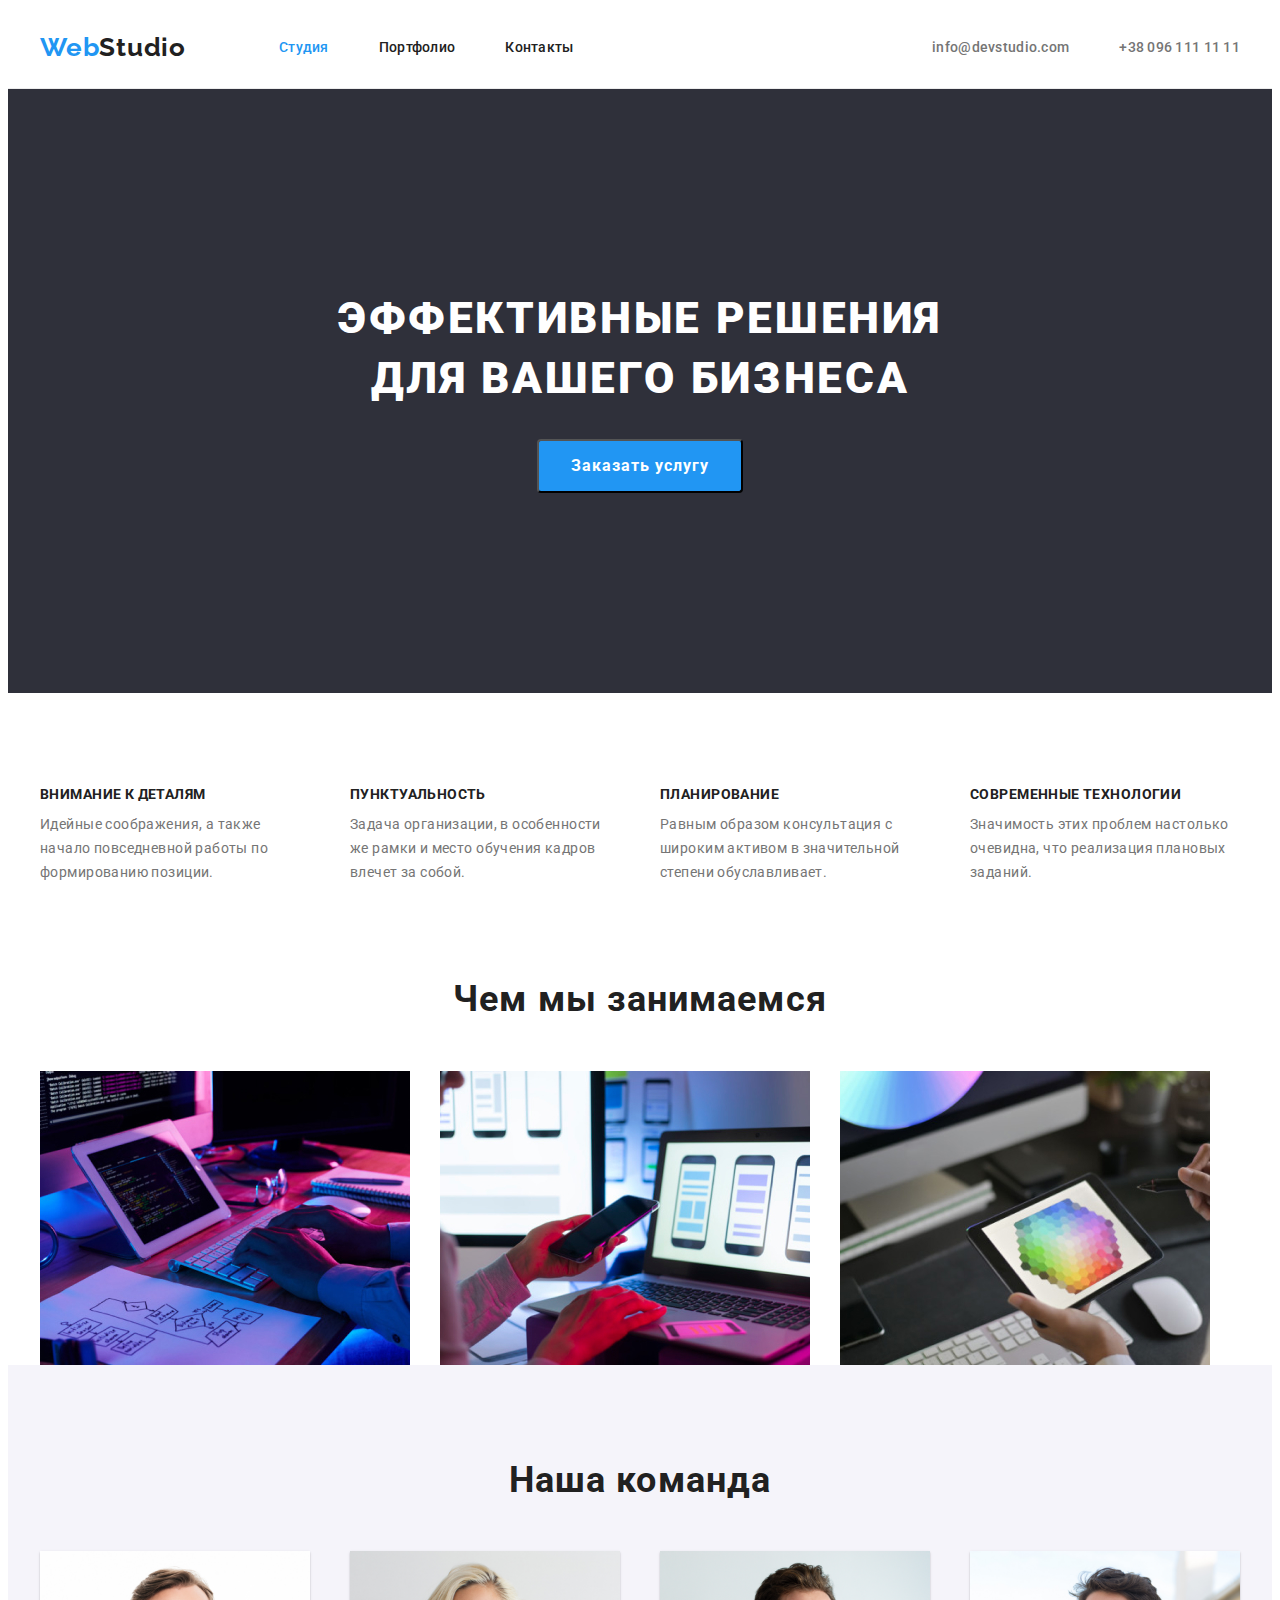
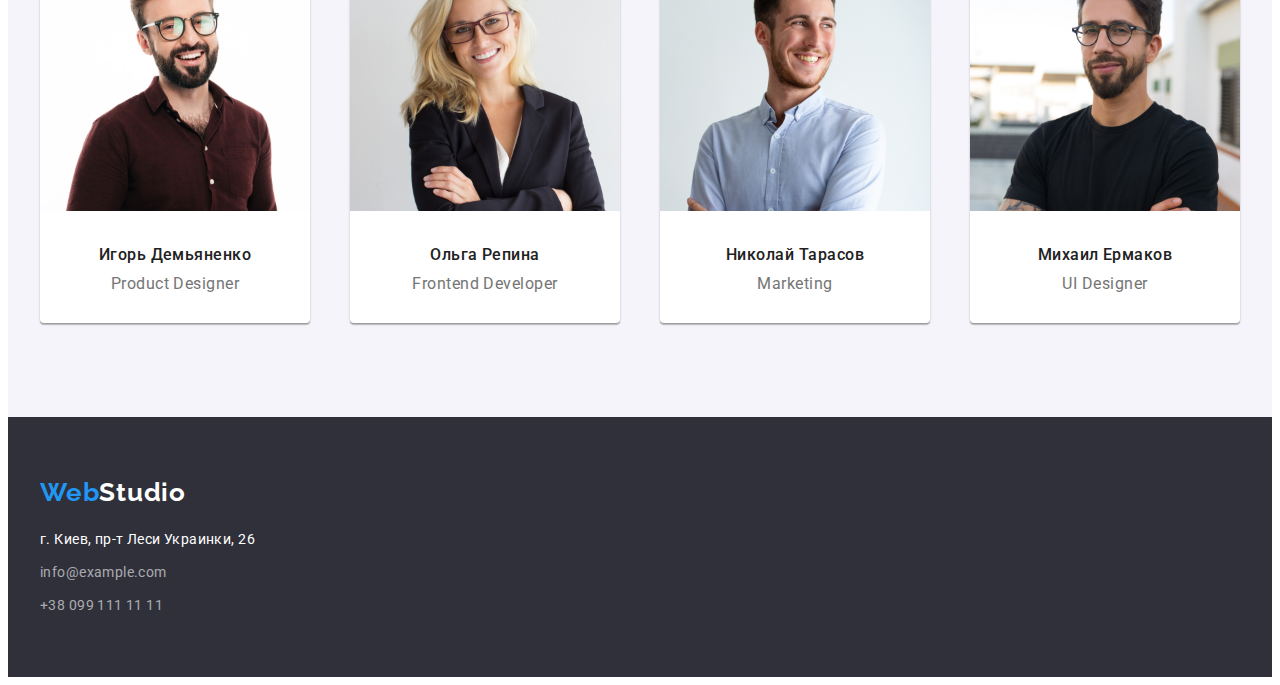
==== index.html @ 6bcf1567 "Скопировал третью работу" ====
<!DOCTYPE html>
<html lang="ru">
  <head>
    <meta charset="UTF-8" />
    <meta http-equiv="X-UA-Compatible" content="IE=edge" />
    <meta name="viewport" content="width=device-width, initial-scale=1.0" />
    <link rel="preconnect" href="https://fonts.googleapis.com" />
    <link rel="preconnect" href="https://fonts.gstatic.com" crossorigin />
    <link
      href="https://fonts.googleapis.com/css2?family=Raleway:wght@700&family=Roboto:wght@400;500;700;900&display=swap"
      rel="stylesheet"
    />
    <title>Document</title>
    <link
      rel="stylesheet"
      href="https://cdnjs.cloudflare.com/ajax/libs/modern-normalize/1.1.0/modern-normalize.min.css"
      integrity="sha512-wpPYUAdjBVSE4KJnH1VR1HeZfpl1ub8YT/NKx4PuQ5NmX2tKuGu6U/JRp5y+Y8XG2tV+wKQpNHVUX03MfMFn9Q=="
      crossorigin="anonymous"
      referrerpolicy="no-referrer"
    />
    <link rel="stylesheet" href="./css/styles.css" />
  </head>
  <body>
    <!--Шапка сайта-->
    <header class="header">
      <div class="container main-list">
        <nav class="header-nav">
          <ul class="header-list list">
            <li class="header-item">
              <a lang="en" href="" class="header-logo link"
                >Web<span class="logo-black">Studio</span></a
              >
            </li>
            <li class="header-item">
              <a href="" class="header-link link current">Студия</a>
            </li>
            <li class="header-item">
              <a href="./portfolio.html" class="header-link link">Портфолио</a>
            </li>
            <li class="header-item">
              <a href="" class="header-link link">Контакты</a>
            </li>
          </ul>
        </nav>
        <div class="container-contacts">
          <ul class="header-contacts list">
            <li class="header-item">
              <a href="mailto:info@devstudio.com" class="header-mail link"
                >info@devstudio.com</a
              >
            </li>
            <li class="header-item">
              <a href="tel:+380961111111" class="header-tel link"
                >+38 096 111 11 11</a
              >
            </li>
          </ul>
        </div>
      </div>
    </header>

    <main>
      <!--Герой-->
      <section class="hero">
        <div class="hero-container">
          <h1 class="hero-title">Эффективные решения для вашего бизнеса</h1>
          <button type="button" class="hero-button">Заказать услугу</button>
        </div>
      </section>

      <!--Преимущества-->
      <section class="benefits">
        <div class="container">
          <h2 hidden class="visually-hidden">Наши преимущества</h2>
          <ul class="benefits-list list">
            <li class="benefits-item">
              <h3 class="benefits-title">Внимание к деталям</h3>
              <p class="benefits-text">
                Идейные соображения, а также начало повседневной работы по
                формированию позиции.
              </p>
            </li>
            <li class="benefits-item">
              <h3 class="benefits-title">Пунктуальность</h3>
              <p class="benefits-text">
                Задача организации, в особенности же рамки и место обучения
                кадров влечет за собой.
              </p>
            </li>
            <li class="benefits-item">
              <h3 class="benefits-title">Планирование</h3>
              <p class="benefits-text">
                Равным образом консультация с широким активом в значительной
                степени обуславливает.
              </p>
            </li>
            <li class="benefits-item">
              <h3 class="benefits-title">Современные технологии</h3>
              <p class="benefits-text">
                Значимость этих проблем настолько очевидна, что реализация
                плановых заданий.
              </p>
            </li>
          </ul>
        </div>
      </section>

      <!--Виды работ-->
      <section class="worktypes">
        <div class="container">
          <h2 class="worktypes-title">Чем мы занимаемся</h2>
          <ul class="worktypes-list list">
            <li class="worktypes-item">
              <a href="">
                <img
                  class="photo"
                  src="./img/comp1.jpg"
                  alt="разработка програмного обеспечения"
                  width="370"
                />
              </a>
            </li>
            <li class="worktypes-item">
              <a href="">
                <img
                  class="photo"
                  src="./img/comp2.jpg"
                  alt="тестирование мобильного приложения"
                  width="370"
                />
              </a>
            </li>
            <li class="worktypes-item">
              <a href="">
                <img
                  class="photo"
                  src="./img/comp3.jpg"
                  alt="работа с палитрой цветов"
                  width="370"
                />
              </a>
            </li>
          </ul>
        </div>
      </section>

      <!--Команда-->
      <section class="command">
        <div class="container">
          <h2 class="command-title">Наша команда</h2>
          <ul class="command-list list">
            <li class="command-item photo">
              <img
                lang="en"
                src="./img/photo1.jpg"
                alt="Product Designer"
                width="270"
              />
              <div class="command-container">
                <h3 class="command-photo">Игорь Демьяненко</h3>
                <p lang="en" class="command-text">Product Designer</p>
              </div>
            </li>
            <li class="command-item photo">
              <img
                lang="en"
                src="./img/photo2.jpg"
                alt="Frontend Developer"
                width="270"
              />
              <div class="command-container">
                <h3 class="command-photo">Ольга Репина</h3>
                <p lang="en" class="command-text">Frontend Developer</p>
              </div>
            </li>
            <li class="command-item photo">
              <img
                lang="en"
                src="./img/photo3.jpg"
                alt="Marketing"
                width="270"
              />
              <div class="command-container">
                <h3 class="command-photo">Николай Тарасов</h3>
                <p lang="en" class="command-text">Marketing</p>
              </div>
            </li>
            <li class="command-item photo">
              <img
                lang="en"
                src="./img/photo4.jpg"
                alt="UI Designer"
                width="270"
              />
              <div class="command-container">
                <h3 class="command-photo">Михаил Ермаков</h3>
                <p lang="en" class="command-text">UI Designer</p>
              </div>
            </li>
          </ul>
        </div>
      </section>
    </main>

    <!--Подвал-->
    <footer class="footer">
      <div class="container">
        <div class="logo">
          <a lang="en" href="" class="footer-logo link"
            >Web<span class="white">Studio</span></a
          >
        </div>
        <address class="address">
          <p class="address-text">г. Киев, пр-т Леси Украинки, 26</p>
          <ul class="address-list list">
            <li class="address-item">
              <a href="mailto:info@example.com" class="address-mail link"
                >info@example.com</a
              >
            </li>
            <li class="address-item">
              <a href="tel:+380991111111" class="address-tel link"
                >+38 099 111 11 11</a
              >
            </li>
          </ul>
        </address>
      </div>
    </footer>
  </body>
</html>
---- css/styles.css ----
/* цвет текста заголовков #212121 */
/* цвет основного текста rgba(117, 117, 117, 1) */
/* цвет акцента и первой части лого в шапке и подвале #2196F3 */
/* цвет второй части лого в шапке #000000 */
/* цвет второй части лого в подвале и текста в герое #FFFFFF */
/* вторичный цвет фона #F5F4FA */
/* цвет фона героя #2F303A */

:root {
  --primery-text-color: rgba(117, 117, 117, 1);
  --title-text-color: #212121;
  --accennt-color: #2196f3;
  --background-color: #2f303a;
  --command-bg-color: #f5f4fa;
  --primery-bg-color: #ffffff;
  --button-color: #188ce8;
  --header-list-color: #757575;
  --address-list-color: rgba(255, 255, 255, 0.6);
  --border-color: #eeeeee;
  --border-hed-color: #ececec;
  --box-shadow-one: rgba(0, 0, 0, 0.12);
  --box-shadow-two: rgba(0, 0, 0, 0.14);
  --box-shadow-three: rgba(0, 0, 0, 0.2);
}

p,h1,h2,h3,h4 {
  margin: 0;
}
ul {
  margin: 0;
  padding-left: 0;
}

body {
  color: var(--primery-text-color);
  background-color: var(--primery-bg-color);
  font-family: Roboto, sans-serif;
}
.list {
  list-style: none;
  padding: 0;
  margin: 0;
}
.link {
  text-decoration: none;
}

/*            header            */
.container {
  margin-left: auto;
  margin-right: auto;
  width: 1200px;
  padding: 0 15px;
}

.header {
  background-color: var(--primery-bg-color);
  border-bottom: 1px solid var(--border-hed-color)
}

.main-list {
  display: flex;
}

.header-list {
  display: flex;
}

.header-contacts {
  display: flex;
}
.header-contacts .header-item + .header-item {
  margin-left: 50px;
}
.header-list .header-item + .header-item {
  margin-left: 50px;
}

.header-logo {
  display: block;
  padding-top: 24px;
  padding-bottom: 25px;
  margin-right: 43px;
  color: var(--accennt-color);
  font-family: "Raleway";
  font-weight: 700;
  font-size: 26px;
  line-height: 1.19;
  letter-spacing: 0.03em;
}

.logo-black {
  color: var(--title-text-color);
}

.link.current,
.header-list .link:hover,
.header-list .link:focus {
  color: var(--accennt-color);
}

.header-link {
  display: block;
  padding-top: 32px;
  padding-bottom: 32px;
  font-weight: 500;
  font-size: 14px;
  line-height: 1.14;
  letter-spacing: 0.02em;
  color: var(--title-text-color);
}

.container-contacts {
  margin-left: auto;
}

.header-contacts .link:hover,
.header-contacts .link:focus {
  color: var(--accennt-color);
}

.header-mail,
.header-tel {
  display: block;
  padding-top: 32px;
  padding-bottom: 32px;
  color: var(--header-list-color);
  font-weight: 500;
  font-size: 14px;
  line-height: 1.14;
  letter-spacing: 0.02em;
}

/*                     hero                  */
.hero {
  background-color: var(--background-color);
}
.hero-container {
  max-width: 696px;
  margin: auto;
  margin-right: auto;
  padding: 200px 0;
}

.hero-title {
  margin-top: 0;
  margin-bottom: 30px;
  color: var(--primery-bg-color);
  background-color: var(--background-color);
  font-weight: 900;
  font-size: 44px;
  line-height: 1.36;
  text-align: center;
  letter-spacing: 0.06em;
  text-transform: uppercase;
}
.hero-button {
  display: flex;
  margin: 0 auto;
  padding: 10px 32px;
  border-radius: 4px;
  color: var(--primery-bg-color);
  background-color: var(--accennt-color);
  font-family: inherit;
  font-weight: 700;
  font-size: 16px;
  line-height: 1.88;  
  align-items: center;
  text-align: center;
  letter-spacing: 0.06em;
  cursor: pointer;
}
.hero-button:hover,
.hero-button:focus {
  background-color: var(--button-color);
}

/*                  benefits                  */
.visually-hidden {
  position: absolute; 
  width: 1px; 
  height: 1px; 
  margin: -1px; 
  border: 0; 
  padding: 0; 
  white-space: nowrap; 
  clip-path: inset(100%); 
  clip: rect(0 0 0 0); 
  overflow: hidden;
}

.benefits {
  padding-top: 94px;
  padding-bottom: 94px;
  margin-top: 0;
  margin-bottom: 0;
  background-color: var(--primery-bg-color);
}
.benefits-list {
  display: flex;
  justify-content: space-between;
}
.benefits-list .benefits-item + .benefits-item {
  margin-left: 30px;
}

.benefits-title {
  margin-top: 0;
  margin-bottom: 10px;
  color: var(--title-text-color);
  font-weight: 700;
  font-size: 14px;
  line-height: 1.14;
  letter-spacing: 0.03em;
  text-transform: uppercase;
}
.benefits-text {
  width: 270px;
  margin-top: 0;
  margin-bottom: 0;
  color: var(--header-list-color);
  font-size: 14px;
  line-height: 1.71;
  letter-spacing: 0.03em;
}

/*               worktipes                */
.worktypes {
  background-color: var(--primery-bg-color);
}
.worktypes-title {
  margin-top: 0;
  margin-bottom: 50px;
  color: var(--title-text-color);
  font-weight: 700;
  font-size: 36px;
  line-height: 1.17;
  text-align: center;
  letter-spacing: 0.03em;
}

.worktypes-list {
  display: flex;
}

.worktypes-list .worktypes-item + .worktypes-item {
  margin-left: 30px;
}

.photo {
  background-color: var(--primery-bg-color);
  display: block;
  max-width: 100%, 
  height: auto
}

/*                      command                  */
.command {
  padding-top: 94px;
  padding-bottom: 94px;
  background-color: var(--command-bg-color);
}
.command-title {
  margin-top: 0;
  margin-bottom: 50px;
  color: var(--title-text-color);
  font-weight: 700;
  font-size: 36px;
  line-height: 1.17;
  text-align: center;
  letter-spacing: 0.03em;
}
.command-text {
  margin: 0;
  color: var(--header-list-color);
  font-size: 16px;
  line-height: 1.19;
  text-align: center;
  letter-spacing: 0.03em;
}
.command-list {
  display: flex;
  justify-content: space-between;
}
.command-list .command-item + .command-item {
  margin-left: 30px;
}
.command-item {
  box-shadow: 0px 1px 3px var(--box-shadow-one), 0px 1px 1px var(--box-shadow-two), 0px 2px 1px var(--box-shadow-three);
  border-radius: 0px 0px 4px 4px;
}
.command-photo {
  margin-bottom: 10px;
  color: var(--title-text-color);
  font-weight: 500;
  font-size: 16px;
  line-height: 1.19;
  text-align: center;
  letter-spacing: 0.03em;
}
.command-container {
  padding-top: 30px;
  padding-bottom: 30px;
}

/*               footer                 */
.footer {
  color: var(--primery-bg-color);
  background-color: var(--background-color);
  padding-top: 60px;
  padding-bottom: 60px;
}

.footer .footer-logo {
  color: var(--accennt-color);
  font-family: "Raleway";
  font-weight: 700;
  font-size: 26px;
  line-height: 1.19;
  letter-spacing: 0.03em;
}

.footer span {
  color: var(--primery-bg-color);
}

.white {
  color: var(--primery-bg-color);
}
.address {
  font-family: "Roboto";
  font-style: normal;
}
.address-text {
  margin-top: 0;
  margin-bottom: 9px;
  color: var(--primery-bg-color);
  font-size: 14px;
  line-height: 1.71;
  letter-spacing: 0.03em;
}
.address-list .link:hover,
.address-list .link:focus {
  color: var(--accennt-color);
}
.address-item:first-child {
  margin-top: 0;
  margin-bottom: 9px;
}
.address-mail {
  color: var(--address-list-color);
  font-size: 14px;
  line-height: 1.71;
  letter-spacing: 0.03em;
}
.address-tel {
  color: var(--address-list-color);
  font-size: 14px;
  line-height: 1.71;
  letter-spacing: 0.03em;
}
.logo {
  margin-top: 0;
  margin-bottom: 20px;
}

/*               portfolio               */
.portfolio {
  padding-top: 94px;
  padding-bottom: 94px;
}
.portfoliobutton:hover,
.portfoliobutton:focus {
  color: var(--primery-bg-color);
  background-color: var(--accennt-color);
}
.portfoliobutton-list {
  display: flex;
  margin-bottom: 34px;
  justify-content: center;
}
.portfoliobutton-list .portfoliobutton-item + .portfoliobutton-item {
  margin-left: 8px;
}
.portfolio-list {
  display: flex;
  flex-wrap: wrap;
}
.portfolio-item {
  width: calc((100% - 60px) / 3);
  margin-right: 30px;
  margin-bottom: 30px;
}

.portfolio-item:nth-child(3n) {
  margin-right: 0;
}
.portfolio-item:nth-last-child(-n+3) {
  margin-bottom: 0;
}

.portfolio-title {
  margin-top: 20px;
  margin-bottom: 4px;
  color: var(--title-text-color);
  font-weight: 700;
  font-size: 18px;
  line-height: 2;
  letter-spacing: 0.06em;
}
.portfolio-text {
  margin: 0;
  color: var(--header-list-color);
  font-size: 16px;
  line-height: 1.88;
  letter-spacing: 0.03em;
}
.portfoliobutton {
  padding: 6px 22px;
  border-radius: 4px;
  color: var(--title-text-color);
  background-color: var(--command-bg-color);
  border: transparent;
  cursor: pointer;
  font-family: inherit;
  font-weight: 500;
  font-size: 16px;
  line-height: 1.63;
  text-align: center;
  letter-spacing: 0.03em;
}
.current-button {
  color: var(--primery-bg-color);
  background-color: var(--accennt-color);
}
.portfolio-bottom {
padding: 20px 24px;
border: 1px solid var(--border-color);
}
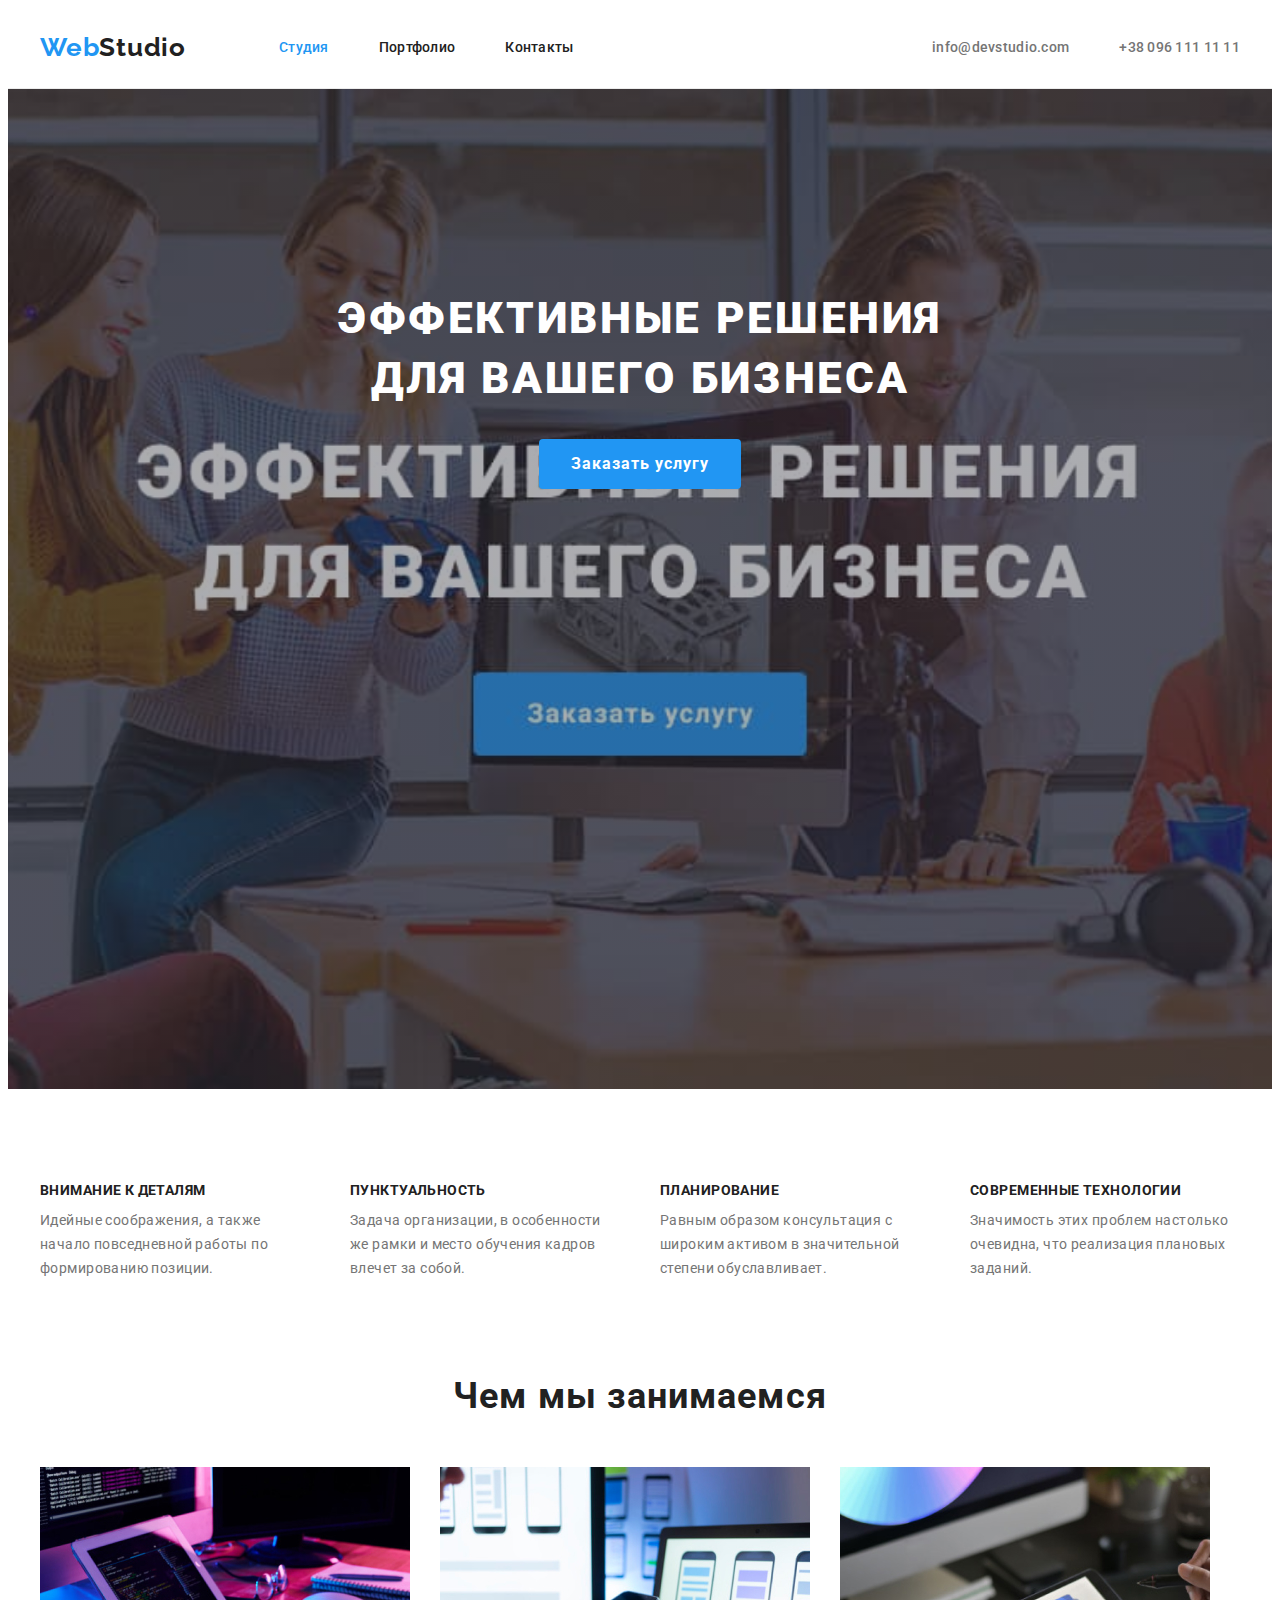
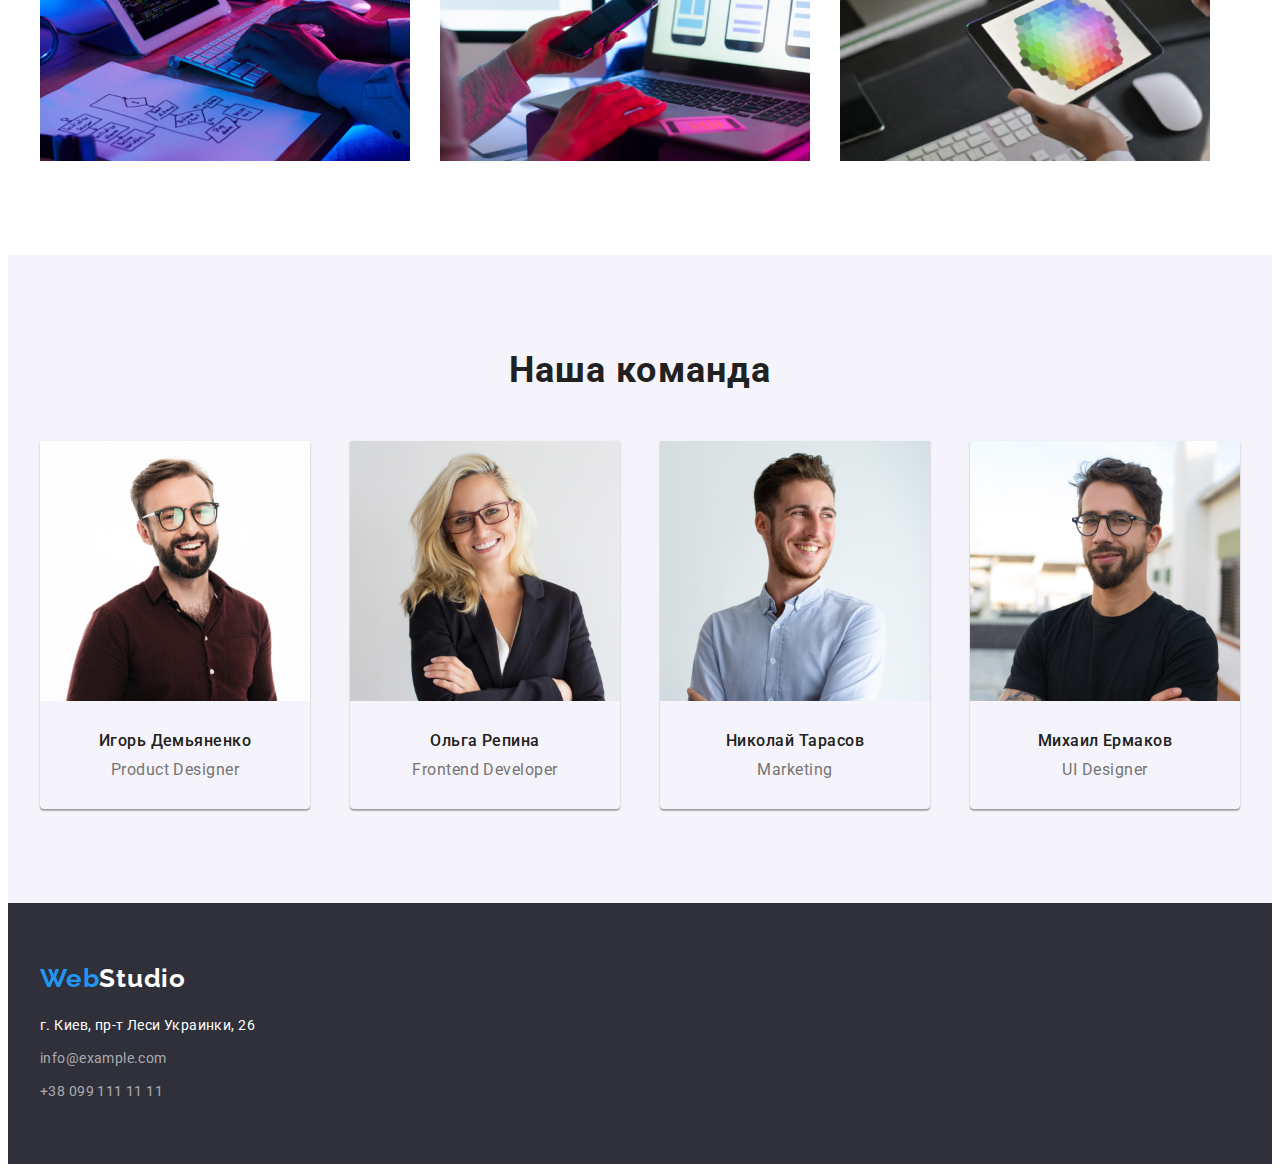
==== commit 8fa83b12: "Проблема в герое" ====
--- a/index.html
+++ b/index.html
@@ -24,13 +24,11 @@
     <!--Шапка сайта-->
     <header class="header">
       <div class="container main-list">
+        <a lang="en" href="" class="header-logo link"
+          >Web<span class="logo-black">Studio</span></a
+        >
         <nav class="header-nav">
           <ul class="header-list list">
-            <li class="header-item">
-              <a lang="en" href="" class="header-logo link"
-                >Web<span class="logo-black">Studio</span></a
-              >
-            </li>
             <li class="header-item">
               <a href="" class="header-link link current">Студия</a>
             </li>
@@ -61,7 +59,7 @@
 
     <main>
       <!--Герой-->
-      <section class="hero">
+      <section class="hero overlay">
         <div class="hero-container">
           <h1 class="hero-title">Эффективные решения для вашего бизнеса</h1>
           <button type="button" class="hero-button">Заказать услугу</button>
@@ -113,7 +111,7 @@
             <li class="worktypes-item">
               <a href="">
                 <img
-                  class="photo"
+                  class="worktypes-photo"
                   src="./img/comp1.jpg"
                   alt="разработка програмного обеспечения"
                   width="370"
@@ -123,7 +121,7 @@
             <li class="worktypes-item">
               <a href="">
                 <img
-                  class="photo"
+                  class="worktypes-photo"
                   src="./img/comp2.jpg"
                   alt="тестирование мобильного приложения"
                   width="370"
@@ -133,7 +131,7 @@
             <li class="worktypes-item">
               <a href="">
                 <img
-                  class="photo"
+                  class="worktypes-photo"
                   src="./img/comp3.jpg"
                   alt="работа с палитрой цветов"
                   width="370"
@@ -149,8 +147,9 @@
         <div class="container">
           <h2 class="command-title">Наша команда</h2>
           <ul class="command-list list">
-            <li class="command-item photo">
-              <img
+            <li class="command-item">
+              <img
+                class="photo"
                 lang="en"
                 src="./img/photo1.jpg"
                 alt="Product Designer"
@@ -161,8 +160,9 @@
                 <p lang="en" class="command-text">Product Designer</p>
               </div>
             </li>
-            <li class="command-item photo">
-              <img
+            <li class="command-item">
+              <img
+                class="photo"
                 lang="en"
                 src="./img/photo2.jpg"
                 alt="Frontend Developer"
@@ -173,8 +173,9 @@
                 <p lang="en" class="command-text">Frontend Developer</p>
               </div>
             </li>
-            <li class="command-item photo">
-              <img
+            <li class="command-item">
+              <img
+                class="photo"
                 lang="en"
                 src="./img/photo3.jpg"
                 alt="Marketing"
@@ -185,8 +186,9 @@
                 <p lang="en" class="command-text">Marketing</p>
               </div>
             </li>
-            <li class="command-item photo">
-              <img
+            <li class="command-item">
+              <img
+                class="photo"
                 lang="en"
                 src="./img/photo4.jpg"
                 alt="UI Designer"
--- a/css/styles.css
+++ b/css/styles.css
@@ -23,7 +23,11 @@
   --box-shadow-three: rgba(0, 0, 0, 0.2);
 }
 
-p,h1,h2,h3,h4 {
+p,
+h1,
+h2,
+h3,
+h4 {
   margin: 0;
 }
 ul {
@@ -55,7 +59,7 @@
 
 .header {
   background-color: var(--primery-bg-color);
-  border-bottom: 1px solid var(--border-hed-color)
+  border-bottom: 1px solid var(--border-hed-color);
 }
 
 .main-list {
@@ -80,7 +84,7 @@
   display: block;
   padding-top: 24px;
   padding-bottom: 25px;
-  margin-right: 43px;
+  margin-right: 93px;
   color: var(--accennt-color);
   font-family: "Raleway";
   font-weight: 700;
@@ -134,19 +138,34 @@
 /*                     hero                  */
 .hero {
   background-color: var(--background-color);
+  padding: 200px 0;
 }
 .hero-container {
-  max-width: 696px;
+  width: 696px;
   margin: auto;
   margin-right: auto;
-  padding: 200px 0;
+}
+
+.overlay {
+  background-image: linear-gradient(
+      rgba(47, 48, 58, 0.4),
+      rgba(47, 48, 58, 0.4)
+    ),
+    url(../img/image-hero.jpg);
+  max-width: 1600px;
+  height: 600px;
+  margin-left: auto;
+  margin-right: auto;
+  background-repeat: no-repeat;
+  background-position: center;
+  background-size: cover;
 }
 
 .hero-title {
   margin-top: 0;
   margin-bottom: 30px;
   color: var(--primery-bg-color);
-  background-color: var(--background-color);
+  background-color: transparent;
   font-weight: 900;
   font-size: 44px;
   line-height: 1.36;
@@ -159,12 +178,13 @@
   margin: 0 auto;
   padding: 10px 32px;
   border-radius: 4px;
+  border: transparent;
   color: var(--primery-bg-color);
   background-color: var(--accennt-color);
   font-family: inherit;
   font-weight: 700;
   font-size: 16px;
-  line-height: 1.88;  
+  line-height: 1.88;
   align-items: center;
   text-align: center;
   letter-spacing: 0.06em;
@@ -177,15 +197,15 @@
 
 /*                  benefits                  */
 .visually-hidden {
-  position: absolute; 
-  width: 1px; 
-  height: 1px; 
-  margin: -1px; 
-  border: 0; 
-  padding: 0; 
-  white-space: nowrap; 
-  clip-path: inset(100%); 
-  clip: rect(0 0 0 0); 
+  position: absolute;
+  width: 1px;
+  height: 1px;
+  margin: -1px;
+  border: 0;
+  padding: 0;
+  white-space: nowrap;
+  clip-path: inset(100%);
+  clip: rect(0 0 0 0);
   overflow: hidden;
 }
 
@@ -226,6 +246,7 @@
 
 /*               worktipes                */
 .worktypes {
+  padding-bottom: 94px;
   background-color: var(--primery-bg-color);
 }
 .worktypes-title {
@@ -247,11 +268,10 @@
   margin-left: 30px;
 }
 
-.photo {
-  background-color: var(--primery-bg-color);
+.worktypes-photo {
   display: block;
-  max-width: 100%, 
-  height: auto
+  max-width: 100%;
+  height: auto;
 }
 
 /*                      command                  */
@@ -286,7 +306,8 @@
   margin-left: 30px;
 }
 .command-item {
-  box-shadow: 0px 1px 3px var(--box-shadow-one), 0px 1px 1px var(--box-shadow-two), 0px 2px 1px var(--box-shadow-three);
+  box-shadow: 0px 1px 3px var(--box-shadow-one),
+    0px 1px 1px var(--box-shadow-two), 0px 2px 1px var(--box-shadow-three);
   border-radius: 0px 0px 4px 4px;
 }
 .command-photo {
@@ -301,6 +322,13 @@
 .command-container {
   padding-top: 30px;
   padding-bottom: 30px;
+}
+
+.photo {
+  background-color: var(--primery-bg-color);
+  display: block;
+  max-width: 100%;
+  height: auto;
 }
 
 /*               footer                 */
@@ -376,7 +404,7 @@
 }
 .portfoliobutton-list {
   display: flex;
-  margin-bottom: 34px;
+  margin-bottom: 50px;
   justify-content: center;
 }
 .portfoliobutton-list .portfoliobutton-item + .portfoliobutton-item {
@@ -395,12 +423,11 @@
 .portfolio-item:nth-child(3n) {
   margin-right: 0;
 }
-.portfolio-item:nth-last-child(-n+3) {
+.portfolio-item:nth-last-child(-n + 3) {
   margin-bottom: 0;
 }
 
 .portfolio-title {
-  margin-top: 20px;
   margin-bottom: 4px;
   color: var(--title-text-color);
   font-weight: 700;
@@ -434,6 +461,6 @@
   background-color: var(--accennt-color);
 }
 .portfolio-bottom {
-padding: 20px 24px;
-border: 1px solid var(--border-color);
-}
+  padding: 20px 24px;
+  border: 1px solid var(--border-color);
+}
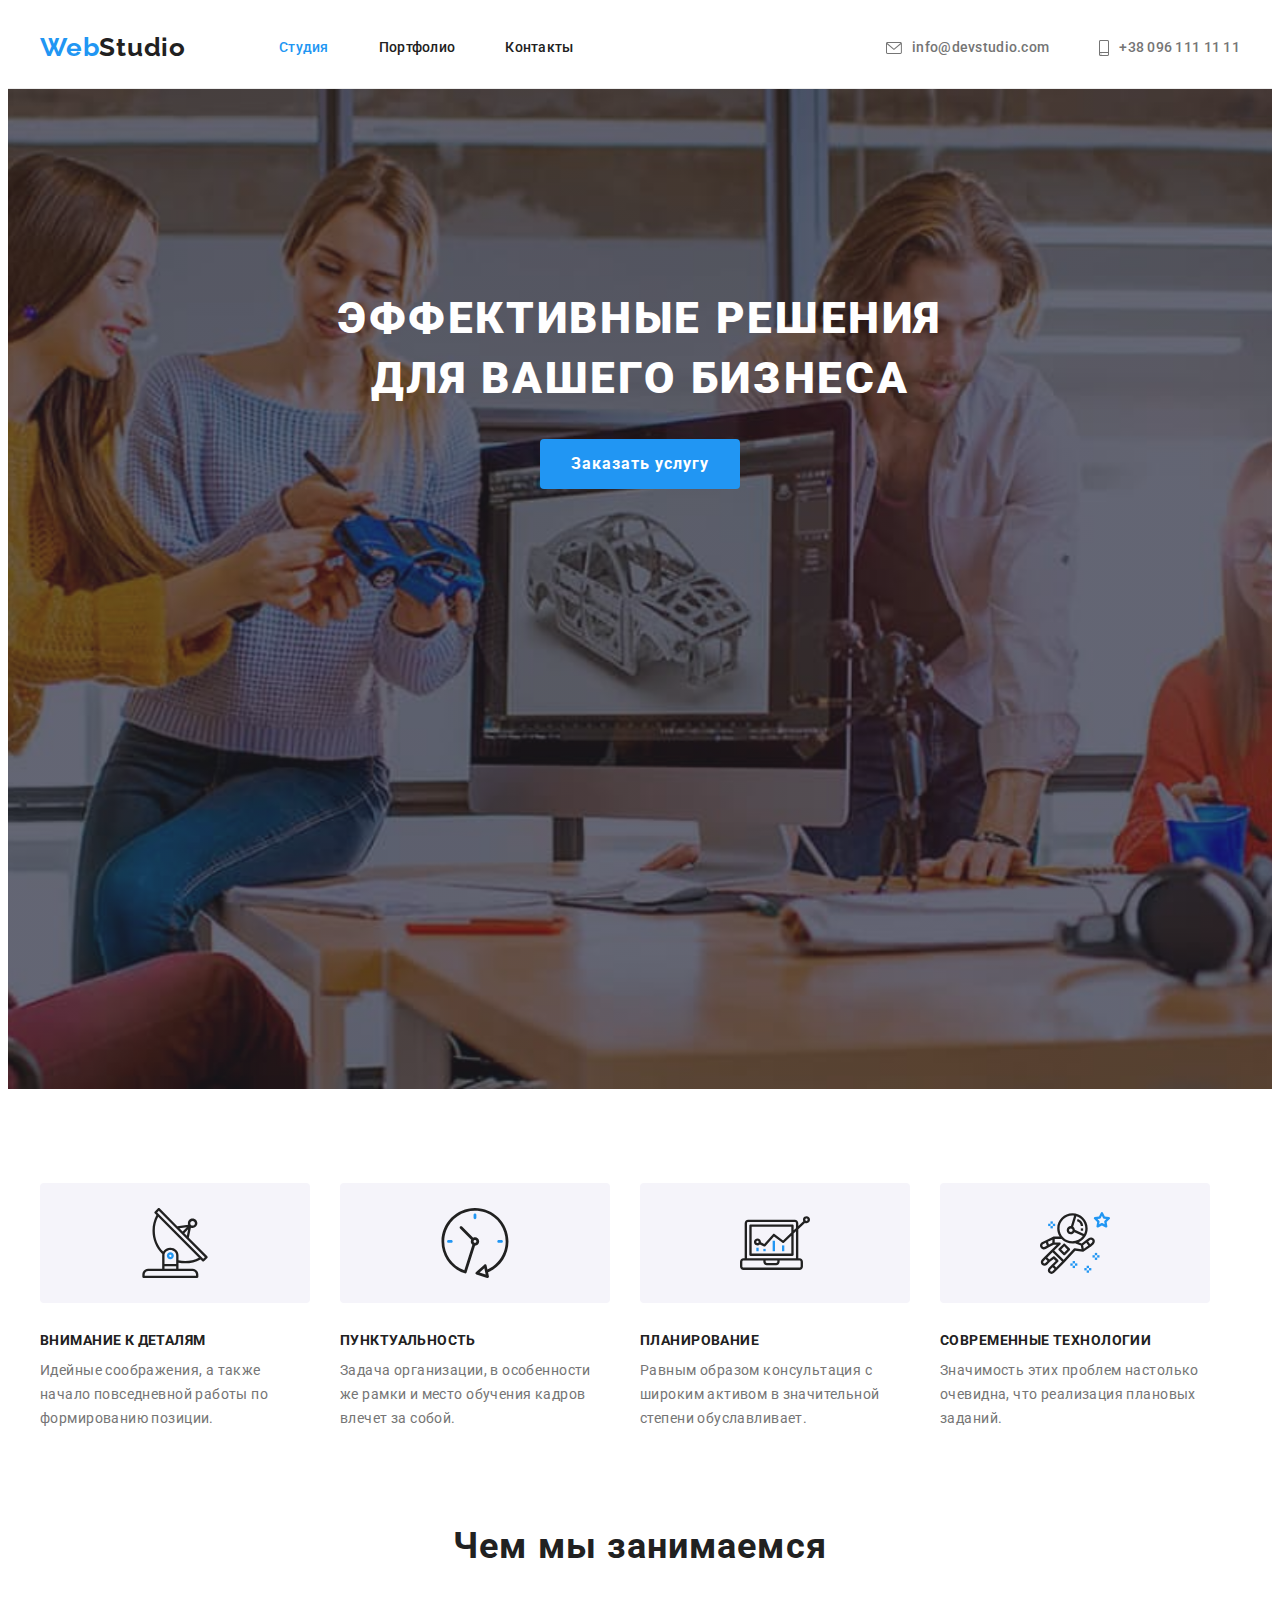
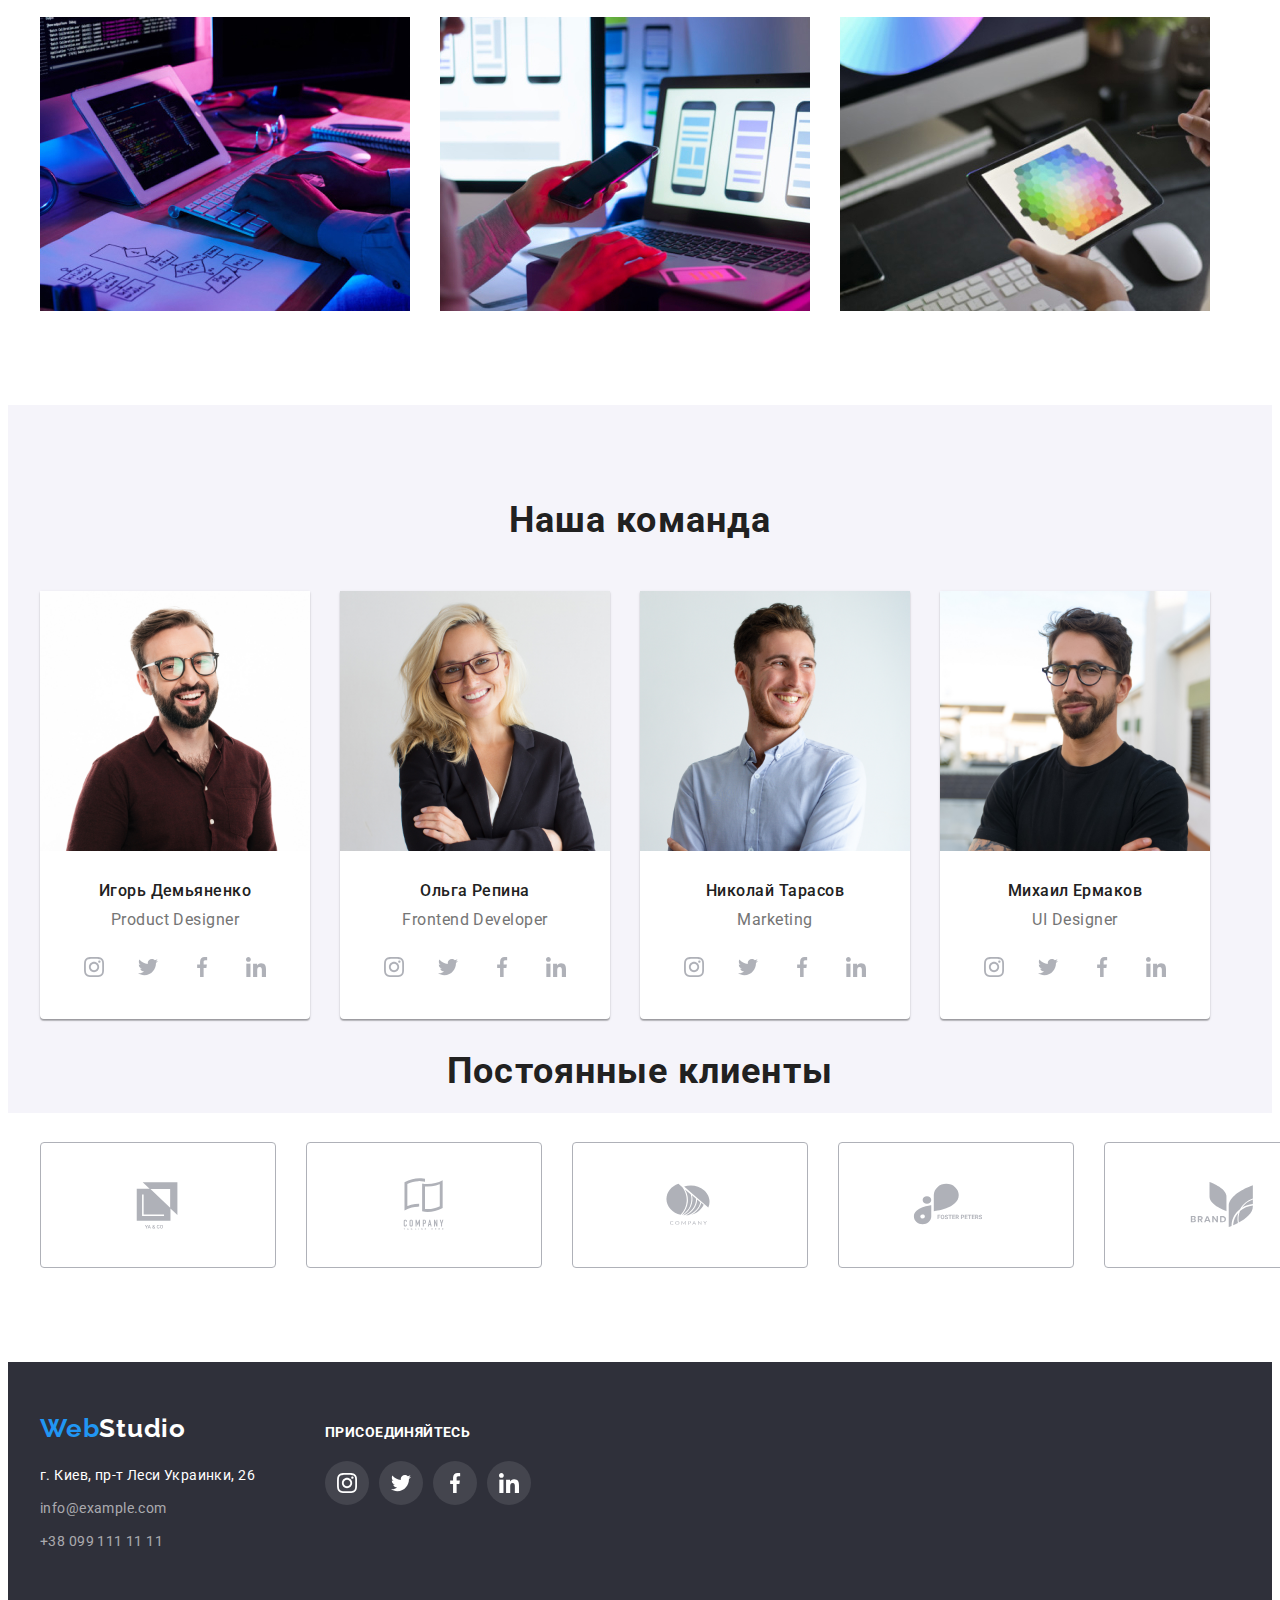
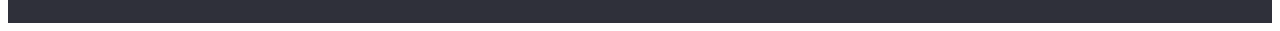
==== commit 871516c8: "сдача 4-го д/з" ====
--- a/index.html
+++ b/index.html
@@ -40,15 +40,20 @@
             </li>
           </ul>
         </nav>
-        <div class="container-contacts">
+        <div class="contacts">
           <ul class="header-contacts list">
             <li class="header-item">
-              <a href="mailto:info@devstudio.com" class="header-mail link"
-                >info@devstudio.com</a
+              <a href="" class="header-mail link">
+                <svg class="contacts-icon" width="16" height="12">
+                  <use href="./img/icons.svg#icon-envelope"></use>
+                </svg>
+                info@devstudio.com</a
               >
             </li>
             <li class="header-item">
-              <a href="tel:+380961111111" class="header-tel link"
+              <a href="" class="header-tel link"
+                ><svg class="contacts-icon" width="10" height="16">
+                  <use href="./img/icons.svg#icon-smartphone"></use></svg
                 >+38 096 111 11 11</a
               >
             </li>
@@ -60,7 +65,7 @@
     <main>
       <!--Герой-->
       <section class="hero overlay">
-        <div class="hero-container">
+        <div class="hero-contant">
           <h1 class="hero-title">Эффективные решения для вашего бизнеса</h1>
           <button type="button" class="hero-button">Заказать услугу</button>
         </div>
@@ -72,6 +77,11 @@
           <h2 hidden class="visually-hidden">Наши преимущества</h2>
           <ul class="benefits-list list">
             <li class="benefits-item">
+              <div class="benefits-picture">
+                <svg class="benefits-icon" width="70" height="70">
+                  <use href="./img/icons.svg#icon-antenna-1"></use>
+                </svg>
+              </div>
               <h3 class="benefits-title">Внимание к деталям</h3>
               <p class="benefits-text">
                 Идейные соображения, а также начало повседневной работы по
@@ -79,6 +89,11 @@
               </p>
             </li>
             <li class="benefits-item">
+              <div class="benefits-picture">
+                <svg class="benefits-icon" width="70" height="70">
+                  <use href="./img/icons.svg#icon-clock-1"></use>
+                </svg>
+              </div>
               <h3 class="benefits-title">Пунктуальность</h3>
               <p class="benefits-text">
                 Задача организации, в особенности же рамки и место обучения
@@ -86,6 +101,11 @@
               </p>
             </li>
             <li class="benefits-item">
+              <div class="benefits-picture">
+                <svg class="benefits-icon" width="70" height="70">
+                  <use href="./img/icons.svg#icon-diagram-1"></use>
+                </svg>
+              </div>
               <h3 class="benefits-title">Планирование</h3>
               <p class="benefits-text">
                 Равным образом консультация с широким активом в значительной
@@ -93,6 +113,11 @@
               </p>
             </li>
             <li class="benefits-item">
+              <div class="benefits-picture">
+                <svg class="benefits-icon" width="70" height="70">
+                  <use href="./img/icons.svg#icon-astronaut-1"></use>
+                </svg>
+              </div>
               <h3 class="benefits-title">Современные технологии</h3>
               <p class="benefits-text">
                 Значимость этих проблем настолько очевидна, что реализация
@@ -159,6 +184,36 @@
                 <h3 class="command-photo">Игорь Демьяненко</h3>
                 <p lang="en" class="command-text">Product Designer</p>
               </div>
+              <ul class="command-soc-list list">
+                <li class="command-soc-item">
+                  <a href="" class="command-soc-link link">
+                    <svg class="command-soc-icon" width="20" height="20">
+                      <use href="./img/icons.svg#icon-instagram"></use>
+                    </svg>
+                  </a>
+                </li>
+                <li class="command-soc-item">
+                  <a href="" class="command-soc-link link">
+                    <svg class="command-soc-icon" width="20" height="20">
+                      <use href="./img/icons.svg#icon-twitter"></use>
+                    </svg>
+                  </a>
+                </li>
+                <li class="command-soc-item">
+                  <a href="" class="command-soc-link link">
+                    <svg class="command-soc-icon" width="20" height="20">
+                      <use href="./img/icons.svg#icon-facebook"></use>
+                    </svg>
+                  </a>
+                </li>
+                <li class="command-soc-item">
+                  <a href="" class="command-soc-link link">
+                    <svg class="command-soc-icon" width="20" height="20">
+                      <use href="./img/icons.svg#icon-linkedin"></use>
+                    </svg>
+                  </a>
+                </li>
+              </ul>
             </li>
             <li class="command-item">
               <img
@@ -172,6 +227,36 @@
                 <h3 class="command-photo">Ольга Репина</h3>
                 <p lang="en" class="command-text">Frontend Developer</p>
               </div>
+              <ul class="command-soc-list list">
+                <li class="command-soc-item">
+                  <a href="" class="command-soc-link link">
+                    <svg class="command-soc-icon" width="20" height="20">
+                      <use href="./img/icons.svg#icon-instagram"></use>
+                    </svg>
+                  </a>
+                </li>
+                <li class="command-soc-item">
+                  <a href="" class="command-soc-link link">
+                    <svg class="command-soc-icon" width="20" height="20">
+                      <use href="./img/icons.svg#icon-twitter"></use>
+                    </svg>
+                  </a>
+                </li>
+                <li class="command-soc-item">
+                  <a href="" class="command-soc-link link">
+                    <svg class="command-soc-icon" width="20" height="20">
+                      <use href="./img/icons.svg#icon-facebook"></use>
+                    </svg>
+                  </a>
+                </li>
+                <li class="command-soc-item">
+                  <a href="" class="command-soc-link link">
+                    <svg class="command-soc-icon" width="20" height="20">
+                      <use href="./img/icons.svg#icon-linkedin"></use>
+                    </svg>
+                  </a>
+                </li>
+              </ul>
             </li>
             <li class="command-item">
               <img
@@ -185,6 +270,36 @@
                 <h3 class="command-photo">Николай Тарасов</h3>
                 <p lang="en" class="command-text">Marketing</p>
               </div>
+              <ul class="command-soc-list list">
+                <li class="command-soc-item">
+                  <a href="" class="command-soc-link link">
+                    <svg class="command-soc-icon" width="20" height="20">
+                      <use href="./img/icons.svg#icon-instagram"></use>
+                    </svg>
+                  </a>
+                </li>
+                <li class="command-soc-item">
+                  <a href="" class="command-soc-link link">
+                    <svg class="command-soc-icon" width="20" height="20">
+                      <use href="./img/icons.svg#icon-twitter"></use>
+                    </svg>
+                  </a>
+                </li>
+                <li class="command-soc-item">
+                  <a href="" class="command-soc-link link">
+                    <svg class="command-soc-icon" width="20" height="20">
+                      <use href="./img/icons.svg#icon-facebook"></use>
+                    </svg>
+                  </a>
+                </li>
+                <li class="command-soc-item">
+                  <a href="" class="command-soc-link link">
+                    <svg class="command-soc-icon" width="20" height="20">
+                      <use href="./img/icons.svg#icon-linkedin"></use>
+                    </svg>
+                  </a>
+                </li>
+              </ul>
             </li>
             <li class="command-item">
               <img
@@ -198,6 +313,88 @@
                 <h3 class="command-photo">Михаил Ермаков</h3>
                 <p lang="en" class="command-text">UI Designer</p>
               </div>
+              <ul class="command-soc-list list">
+                <li class="command-soc-item">
+                  <a href="" class="command-soc-link link">
+                    <svg class="command-soc-icon" width="20" height="20">
+                      <use href="./img/icons.svg#icon-instagram"></use>
+                    </svg>
+                  </a>
+                </li>
+                <li class="command-soc-item">
+                  <a href="" class="command-soc-link link">
+                    <svg class="command-soc-icon" width="20" height="20">
+                      <use href="./img/icons.svg#icon-twitter"></use>
+                    </svg>
+                  </a>
+                </li>
+                <li class="command-soc-item">
+                  <a href="" class="command-soc-link link">
+                    <svg class="command-soc-icon" width="20" height="20">
+                      <use href="./img/icons.svg#icon-facebook"></use>
+                    </svg>
+                  </a>
+                </li>
+                <li class="command-soc-item">
+                  <a href="" class="command-soc-link link">
+                    <svg class="command-soc-icon" width="20" height="20">
+                      <use href="./img/icons.svg#icon-linkedin"></use>
+                    </svg>
+                  </a>
+                </li>
+              </ul>
+            </li>
+          </ul>
+        </div>
+        <h2 class="cients-title">Постоянные клиенты</h2>
+      </section>
+
+      <!-- Постоянные клиенты -->
+      <section class="clients">
+        <div class="container">
+          <h2 class="clients-title-bottom" hidden>Лого клиентов</h2>
+          <ul class="clients-list list">
+            <li class="clients-item">
+              <a href="" class="clients-logo-link link">
+                <svg class="clients-icon" width="106" height="60">
+                  <use href="./img/icons.svg#icon-grouplogo1"></use>
+                </svg>
+              </a>
+            </li>
+            <li class="clients-item">
+              <a href="" class="clients-logo-link link">
+                <svg class="clients-icon" width="106" height="60">
+                  <use href="./img/icons.svg#icon-grouplogo2"></use>
+                </svg>
+              </a>
+            </li>
+            <li class="clients-item">
+              <a href="" class="clients-logo-link link">
+                <svg class="clients-icon" width="106" height="60">
+                  <use href="./img/icons.svg#icon-grouplogo3"></use>
+                </svg>
+              </a>
+            </li>
+            <li class="clients-item">
+              <a href="" class="clients-logo-link link">
+                <svg class="clients-icon" width="106" height="60">
+                  <use href="./img/icons.svg#icon-grouplogo4"></use>
+                </svg>
+              </a>
+            </li>
+            <li class="clients-item">
+              <a href="" class="clients-logo-link link">
+                <svg class="clients-icon" width="106" height="60">
+                  <use href="./img/icons.svg#icon-grouplogo5"></use>
+                </svg>
+              </a>
+            </li>
+            <li class="clients-item">
+              <a href="" class="clients-logo-link link">
+                <svg class="clients-icon" width="106" height="60">
+                  <use href="./img/icons.svg#icon-grouplogo6"></use>
+                </svg>
+              </a>
             </li>
           </ul>
         </div>
@@ -206,27 +403,56 @@
 
     <!--Подвал-->
     <footer class="footer">
-      <div class="container">
-        <div class="logo">
+      <div class="footer-container">
+        <div class="footer-address">
           <a lang="en" href="" class="footer-logo link"
             >Web<span class="white">Studio</span></a
           >
-        </div>
-        <address class="address">
-          <p class="address-text">г. Киев, пр-т Леси Украинки, 26</p>
-          <ul class="address-list list">
-            <li class="address-item">
-              <a href="mailto:info@example.com" class="address-mail link"
-                >info@example.com</a
-              >
-            </li>
-            <li class="address-item">
-              <a href="tel:+380991111111" class="address-tel link"
-                >+38 099 111 11 11</a
-              >
-            </li>
-          </ul>
-        </address>
+          <address class="address">
+            <p class="address-text">г. Киев, пр-т Леси Украинки, 26</p>
+            <ul class="address-list list">
+              <li class="address-item">
+                <a href="" class="address-mail link">info@example.com</a>
+              </li>
+              <li class="address-item">
+                <a href="" class="address-tel link">+38 099 111 11 11</a>
+              </li>
+            </ul>
+          </address>
+        </div>
+        <div class="footer-join">
+          <strong class="footer-title">Присоединяйтесь</strong>
+          <ul class="footer-list list">
+            <li class="footer-item">
+              <a href="" class="footer-soc-link link">
+                <svg class="footer-soc-icon" width="20" height="20">
+                  <use href="./img/icons.svg#icon-instagram"></use>
+                </svg>
+              </a>
+            </li>
+            <li class="footer-item">
+              <a href="" class="footer-soc-link link">
+                <svg class="footer-soc-icon" width="20" height="20">
+                  <use href="./img/icons.svg#icon-twitter"></use>
+                </svg>
+              </a>
+            </li>
+            <li class="footer-item">
+              <a href="" class="footer-soc-link link">
+                <svg class="footer-soc-icon" width="20" height="20">
+                  <use href="./img/icons.svg#icon-facebook"></use>
+                </svg>
+              </a>
+            </li>
+            <li class="footer-item">
+              <a href="" class="footer-soc-link link">
+                <svg class="footer-soc-icon" width="20" height="20">
+                  <use href="./img/icons.svg#icon-linkedin"></use>
+                </svg>
+              </a>
+            </li>
+          </ul>
+        </div>
       </div>
     </footer>
   </body>
--- a/css/styles.css
+++ b/css/styles.css
@@ -21,6 +21,11 @@
   --box-shadow-one: rgba(0, 0, 0, 0.12);
   --box-shadow-two: rgba(0, 0, 0, 0.14);
   --box-shadow-three: rgba(0, 0, 0, 0.2);
+  --command-soc-link: #afb1b8;
+  --footer-linl-color: rgba(255, 255, 255, 0.1);
+  --portfolio-shadow-one: rgba(0, 0, 0, 0.12);
+  --portfolio-shadow-two: rgba(0, 0, 0, 0.06);
+  --portfolio-shadow-three: rgba(0, 0, 0, 0.16);
 }
 
 p,
@@ -114,7 +119,7 @@
   color: var(--title-text-color);
 }
 
-.container-contacts {
+.contacts {
   margin-left: auto;
 }
 
@@ -125,7 +130,8 @@
 
 .header-mail,
 .header-tel {
-  display: block;
+  display: flex;
+  align-items: center;
   padding-top: 32px;
   padding-bottom: 32px;
   color: var(--header-list-color);
@@ -135,15 +141,14 @@
   letter-spacing: 0.02em;
 }
 
+.contacts-icon {
+  margin-right: 10px;
+  fill: currentColor;
+}
 /*                     hero                  */
 .hero {
   background-color: var(--background-color);
   padding: 200px 0;
-}
-.hero-container {
-  width: 696px;
-  margin: auto;
-  margin-right: auto;
 }
 
 .overlay {
@@ -151,16 +156,20 @@
       rgba(47, 48, 58, 0.4),
       rgba(47, 48, 58, 0.4)
     ),
-    url(../img/image-hero.jpg);
+    url("../img/image-hero.jpg");
   max-width: 1600px;
   height: 600px;
-  margin-left: auto;
-  margin-right: auto;
+  margin: 0 auto;
   background-repeat: no-repeat;
   background-position: center;
   background-size: cover;
 }
 
+.hero-contant {
+  max-width: 696px;
+  margin-left: auto;
+  margin-right: auto;
+}
 .hero-title {
   margin-top: 0;
   margin-bottom: 30px;
@@ -176,7 +185,9 @@
 .hero-button {
   display: flex;
   margin: 0 auto;
-  padding: 10px 32px;
+  min-width: 200px;
+  height: 50px;
+  justify-content: center;
   border-radius: 4px;
   border: transparent;
   color: var(--primery-bg-color);
@@ -218,8 +229,8 @@
 }
 .benefits-list {
   display: flex;
-  justify-content: space-between;
-}
+}
+
 .benefits-list .benefits-item + .benefits-item {
   margin-left: 30px;
 }
@@ -242,6 +253,21 @@
   font-size: 14px;
   line-height: 1.71;
   letter-spacing: 0.03em;
+}
+
+.benefits-picture {
+  display: flex;
+  width: 270px;
+  height: 120px;
+  justify-content: center;
+  align-items: center;
+  border-radius: 4px;
+  margin-bottom: 30px;
+  background-color: var(--command-bg-color);
+}
+
+.benefits-icon {
+  margin: 0;
 }
 
 /*               worktipes                */
@@ -277,7 +303,7 @@
 /*                      command                  */
 .command {
   padding-top: 94px;
-  padding-bottom: 94px;
+  padding-bottom: 21px;
   background-color: var(--command-bg-color);
 }
 .command-title {
@@ -291,7 +317,7 @@
   letter-spacing: 0.03em;
 }
 .command-text {
-  margin: 0;
+  margin: 0 0 16px;
   color: var(--header-list-color);
   font-size: 16px;
   line-height: 1.19;
@@ -300,7 +326,6 @@
 }
 .command-list {
   display: flex;
-  justify-content: space-between;
 }
 .command-list .command-item + .command-item {
   margin-left: 30px;
@@ -309,6 +334,7 @@
   box-shadow: 0px 1px 3px var(--box-shadow-one),
     0px 1px 1px var(--box-shadow-two), 0px 2px 1px var(--box-shadow-three);
   border-radius: 0px 0px 4px 4px;
+  background-color: var(--primery-bg-color);
 }
 .command-photo {
   margin-bottom: 10px;
@@ -321,7 +347,6 @@
 }
 .command-container {
   padding-top: 30px;
-  padding-bottom: 30px;
 }
 
 .photo {
@@ -331,25 +356,120 @@
   height: auto;
 }
 
+.command-soc-list {
+  display: flex;
+  justify-content: center;
+  padding-left: 32px;
+  padding-right: 32px;
+  padding-bottom: 30px;
+}
+
+.command-soc-item {
+  width: 44px;
+  height: 44px;
+  margin-left: 10px;
+}
+
+.command-soc-item:first-child {
+  margin-left: 0;
+}
+
+.command-soc-link {
+  display: flex;
+  align-items: center;
+  justify-content: center;
+  width: 100%;
+  height: 100%;
+  border-radius: 50%;
+  color: var(--command-soc-link);
+}
+
+.command-soc-icon {
+  fill: currentColor;
+}
+
+.command-soc-link:hover,
+.command-soc-link:focus {
+  background-color: var(--accennt-color);
+  color: var(--primery-bg-color);
+}
+
+.cients-title {
+  margin-top: 31px;
+  color: var(--title-text-color);
+  font-weight: 700;
+  font-size: 36px;
+  line-height: 1.17;
+  text-align: center;
+  letter-spacing: 0.03em;
+}
+/*            steady clients            */
+.clients {
+  padding-top: 29px;
+  padding-bottom: 94px;
+  margin-top: 0;
+  margin-bottom: 0;
+  background-color: var(--primery-bg-color);
+}
+
+.clients-list {
+  display: flex;
+}
+
+.clients-logo-link {
+  display: flex;
+  justify-content: center;
+  align-items: center;
+  width: 170px;
+  height: 92px;
+  padding: 16px 32px;
+  border: 1px solid var(--command-soc-link);
+  border-radius: 4px;
+  color: var(--command-soc-link);
+}
+
+.clients-list .clients-item + .clients-item {
+  margin-left: 30px;
+}
+
+.clients-icon {
+  fill: currentColor;
+}
+
+.clients-logo-link:hover,
+.clients-logo-link:focus {
+  color: var(--accennt-color);
+  border: 1px solid var(--accennt-color);
+}
 /*               footer                 */
 .footer {
   color: var(--primery-bg-color);
   background-color: var(--background-color);
-  padding-top: 60px;
-  padding-bottom: 60px;
+}
+
+.footer-container {
+  display: flex;
+  margin-left: auto;
+  margin-right: auto;
+  width: 1200px;
+  padding: 0 15px;
+}
+
+.footer-address {
+  padding-top: 51px;
+  padding-bottom: 69px;
 }
 
 .footer .footer-logo {
+  display: block;
+  margin-top: 0;
+  margin-bottom: 20px;
   color: var(--accennt-color);
   font-family: "Raleway";
   font-weight: 700;
   font-size: 26px;
   line-height: 1.19;
   letter-spacing: 0.03em;
-}
-
-.footer span {
-  color: var(--primery-bg-color);
 }
 
 .white {
@@ -387,9 +507,56 @@
   line-height: 1.71;
   letter-spacing: 0.03em;
 }
-.logo {
-  margin-top: 0;
+
+.footer-join {
+  width: 206px;
+  margin-left: 70px;
+  padding-top: 63px;
+  padding-bottom: 109px;
+}
+
+.footer-title {
+  display: block;
   margin-bottom: 20px;
+  font-size: 14px;
+  line-height: 1.14;
+  letter-spacing: 0.03em;
+  text-transform: uppercase;
+}
+
+.footer-list {
+  display: flex;
+  width: 206px;
+  height: 44px;
+}
+
+.footer-item {
+  width: 44px;
+  height: 44px;
+  margin-left: 10px;
+}
+
+.footer-item:first-child {
+  margin-left: 0;
+}
+
+.footer-soc-link {
+  display: flex;
+  align-items: center;
+  justify-content: center;
+  width: 100%;
+  height: 100%;
+  border-radius: 50%;
+  background-color: var(--footer-linl-color);
+}
+
+.footer-soc-link:hover,
+.footer-soc-link:focus {
+  background-color: var(--accennt-color);
+}
+
+.footer-soc-icon {
+  fill: var(--primery-bg-color);
 }
 
 /*               portfolio               */
@@ -425,6 +592,14 @@
 }
 .portfolio-item:nth-last-child(-n + 3) {
   margin-bottom: 0;
+}
+
+.portfolio-item:hover,
+.portfolio-item:focus {
+  box-shadow: 0px 1px 1px var(--portfolio-shadow-one),
+    0px 4px 4px var(--portfolio-shadow-two),
+    1px 4px 6px var(--portfolio-shadow-three);
+  cursor: pointer;
 }
 
 .portfolio-title {
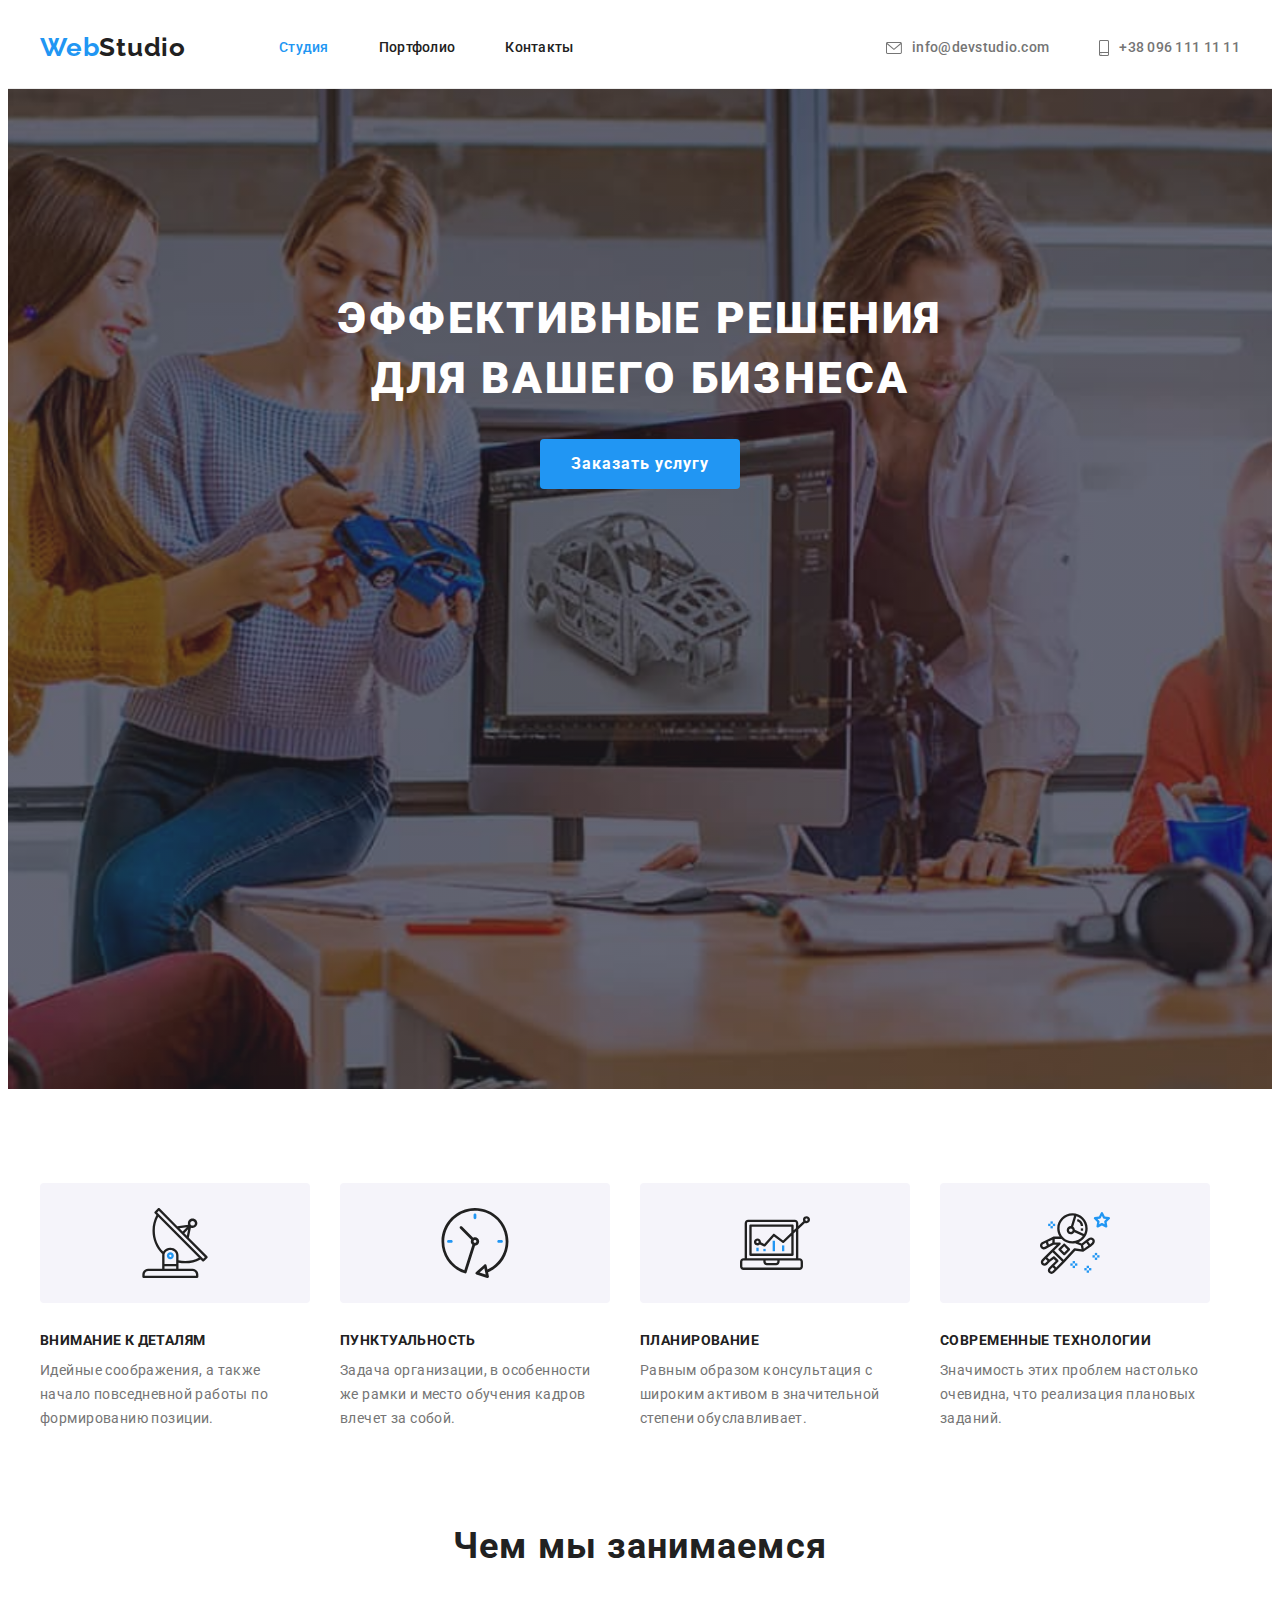
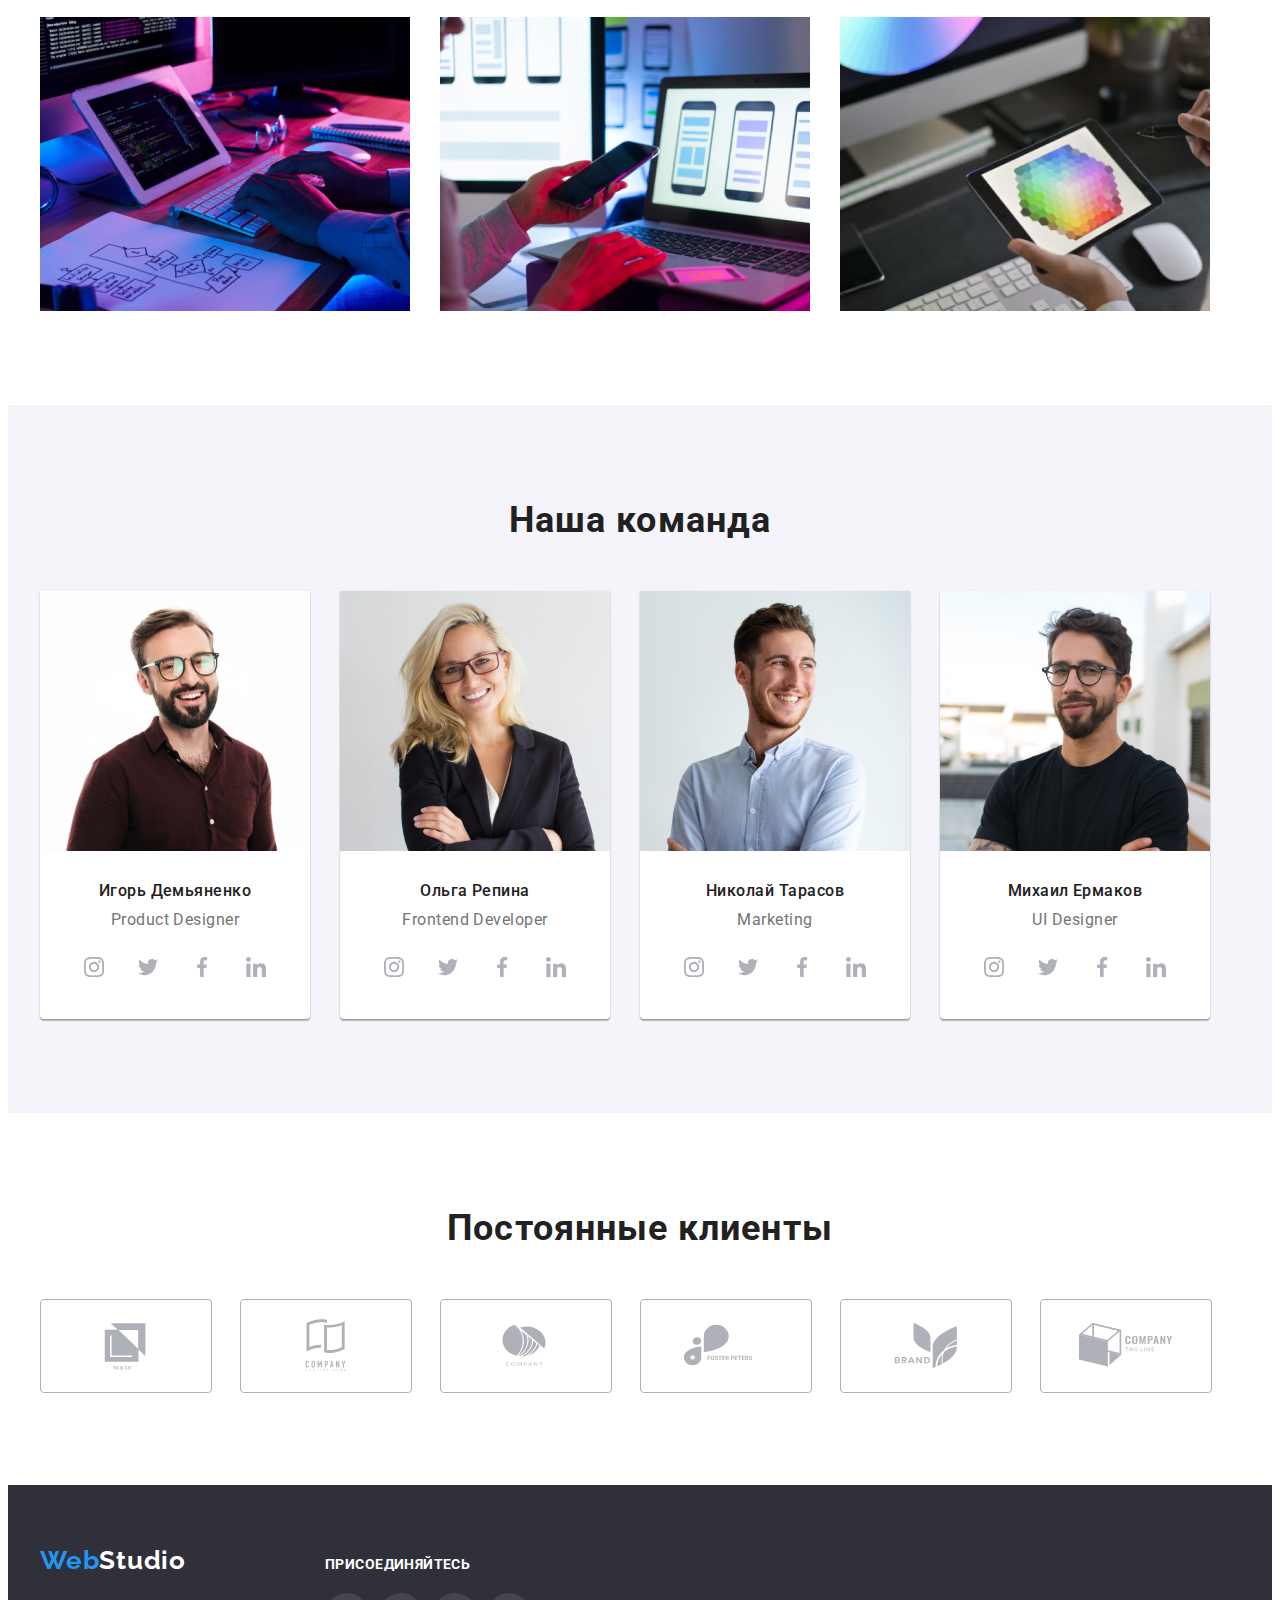
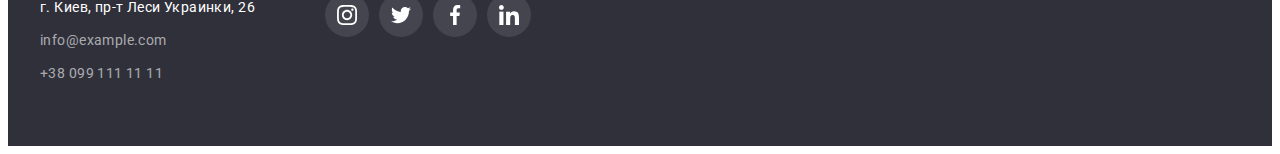
==== commit 833721e3: "пересдача 4-го д/з" ====
--- a/index.html
+++ b/index.html
@@ -183,37 +183,37 @@
               <div class="command-container">
                 <h3 class="command-photo">Игорь Демьяненко</h3>
                 <p lang="en" class="command-text">Product Designer</p>
-              </div>
-              <ul class="command-soc-list list">
-                <li class="command-soc-item">
-                  <a href="" class="command-soc-link link">
-                    <svg class="command-soc-icon" width="20" height="20">
-                      <use href="./img/icons.svg#icon-instagram"></use>
-                    </svg>
-                  </a>
-                </li>
-                <li class="command-soc-item">
-                  <a href="" class="command-soc-link link">
-                    <svg class="command-soc-icon" width="20" height="20">
-                      <use href="./img/icons.svg#icon-twitter"></use>
-                    </svg>
-                  </a>
-                </li>
-                <li class="command-soc-item">
-                  <a href="" class="command-soc-link link">
-                    <svg class="command-soc-icon" width="20" height="20">
-                      <use href="./img/icons.svg#icon-facebook"></use>
-                    </svg>
-                  </a>
-                </li>
-                <li class="command-soc-item">
-                  <a href="" class="command-soc-link link">
-                    <svg class="command-soc-icon" width="20" height="20">
-                      <use href="./img/icons.svg#icon-linkedin"></use>
-                    </svg>
-                  </a>
-                </li>
-              </ul>
+                <ul class="command-soc-list list">
+                  <li class="command-soc-item">
+                    <a href="" class="command-soc-link link">
+                      <svg class="command-soc-icon" width="20" height="20">
+                        <use href="./img/icons.svg#icon-instagram"></use>
+                      </svg>
+                    </a>
+                  </li>
+                  <li class="command-soc-item">
+                    <a href="" class="command-soc-link link">
+                      <svg class="command-soc-icon" width="20" height="20">
+                        <use href="./img/icons.svg#icon-twitter"></use>
+                      </svg>
+                    </a>
+                  </li>
+                  <li class="command-soc-item">
+                    <a href="" class="command-soc-link link">
+                      <svg class="command-soc-icon" width="20" height="20">
+                        <use href="./img/icons.svg#icon-facebook"></use>
+                      </svg>
+                    </a>
+                  </li>
+                  <li class="command-soc-item">
+                    <a href="" class="command-soc-link link">
+                      <svg class="command-soc-icon" width="20" height="20">
+                        <use href="./img/icons.svg#icon-linkedin"></use>
+                      </svg>
+                    </a>
+                  </li>
+                </ul>
+              </div>
             </li>
             <li class="command-item">
               <img
@@ -226,37 +226,37 @@
               <div class="command-container">
                 <h3 class="command-photo">Ольга Репина</h3>
                 <p lang="en" class="command-text">Frontend Developer</p>
-              </div>
-              <ul class="command-soc-list list">
-                <li class="command-soc-item">
-                  <a href="" class="command-soc-link link">
-                    <svg class="command-soc-icon" width="20" height="20">
-                      <use href="./img/icons.svg#icon-instagram"></use>
-                    </svg>
-                  </a>
-                </li>
-                <li class="command-soc-item">
-                  <a href="" class="command-soc-link link">
-                    <svg class="command-soc-icon" width="20" height="20">
-                      <use href="./img/icons.svg#icon-twitter"></use>
-                    </svg>
-                  </a>
-                </li>
-                <li class="command-soc-item">
-                  <a href="" class="command-soc-link link">
-                    <svg class="command-soc-icon" width="20" height="20">
-                      <use href="./img/icons.svg#icon-facebook"></use>
-                    </svg>
-                  </a>
-                </li>
-                <li class="command-soc-item">
-                  <a href="" class="command-soc-link link">
-                    <svg class="command-soc-icon" width="20" height="20">
-                      <use href="./img/icons.svg#icon-linkedin"></use>
-                    </svg>
-                  </a>
-                </li>
-              </ul>
+                <ul class="command-soc-list list">
+                  <li class="command-soc-item">
+                    <a href="" class="command-soc-link link">
+                      <svg class="command-soc-icon" width="20" height="20">
+                        <use href="./img/icons.svg#icon-instagram"></use>
+                      </svg>
+                    </a>
+                  </li>
+                  <li class="command-soc-item">
+                    <a href="" class="command-soc-link link">
+                      <svg class="command-soc-icon" width="20" height="20">
+                        <use href="./img/icons.svg#icon-twitter"></use>
+                      </svg>
+                    </a>
+                  </li>
+                  <li class="command-soc-item">
+                    <a href="" class="command-soc-link link">
+                      <svg class="command-soc-icon" width="20" height="20">
+                        <use href="./img/icons.svg#icon-facebook"></use>
+                      </svg>
+                    </a>
+                  </li>
+                  <li class="command-soc-item">
+                    <a href="" class="command-soc-link link">
+                      <svg class="command-soc-icon" width="20" height="20">
+                        <use href="./img/icons.svg#icon-linkedin"></use>
+                      </svg>
+                    </a>
+                  </li>
+                </ul>
+              </div>
             </li>
             <li class="command-item">
               <img
@@ -269,37 +269,37 @@
               <div class="command-container">
                 <h3 class="command-photo">Николай Тарасов</h3>
                 <p lang="en" class="command-text">Marketing</p>
-              </div>
-              <ul class="command-soc-list list">
-                <li class="command-soc-item">
-                  <a href="" class="command-soc-link link">
-                    <svg class="command-soc-icon" width="20" height="20">
-                      <use href="./img/icons.svg#icon-instagram"></use>
-                    </svg>
-                  </a>
-                </li>
-                <li class="command-soc-item">
-                  <a href="" class="command-soc-link link">
-                    <svg class="command-soc-icon" width="20" height="20">
-                      <use href="./img/icons.svg#icon-twitter"></use>
-                    </svg>
-                  </a>
-                </li>
-                <li class="command-soc-item">
-                  <a href="" class="command-soc-link link">
-                    <svg class="command-soc-icon" width="20" height="20">
-                      <use href="./img/icons.svg#icon-facebook"></use>
-                    </svg>
-                  </a>
-                </li>
-                <li class="command-soc-item">
-                  <a href="" class="command-soc-link link">
-                    <svg class="command-soc-icon" width="20" height="20">
-                      <use href="./img/icons.svg#icon-linkedin"></use>
-                    </svg>
-                  </a>
-                </li>
-              </ul>
+                <ul class="command-soc-list list">
+                  <li class="command-soc-item">
+                    <a href="" class="command-soc-link link">
+                      <svg class="command-soc-icon" width="20" height="20">
+                        <use href="./img/icons.svg#icon-instagram"></use>
+                      </svg>
+                    </a>
+                  </li>
+                  <li class="command-soc-item">
+                    <a href="" class="command-soc-link link">
+                      <svg class="command-soc-icon" width="20" height="20">
+                        <use href="./img/icons.svg#icon-twitter"></use>
+                      </svg>
+                    </a>
+                  </li>
+                  <li class="command-soc-item">
+                    <a href="" class="command-soc-link link">
+                      <svg class="command-soc-icon" width="20" height="20">
+                        <use href="./img/icons.svg#icon-facebook"></use>
+                      </svg>
+                    </a>
+                  </li>
+                  <li class="command-soc-item">
+                    <a href="" class="command-soc-link link">
+                      <svg class="command-soc-icon" width="20" height="20">
+                        <use href="./img/icons.svg#icon-linkedin"></use>
+                      </svg>
+                    </a>
+                  </li>
+                </ul>
+              </div>
             </li>
             <li class="command-item">
               <img
@@ -312,45 +312,45 @@
               <div class="command-container">
                 <h3 class="command-photo">Михаил Ермаков</h3>
                 <p lang="en" class="command-text">UI Designer</p>
-              </div>
-              <ul class="command-soc-list list">
-                <li class="command-soc-item">
-                  <a href="" class="command-soc-link link">
-                    <svg class="command-soc-icon" width="20" height="20">
-                      <use href="./img/icons.svg#icon-instagram"></use>
-                    </svg>
-                  </a>
-                </li>
-                <li class="command-soc-item">
-                  <a href="" class="command-soc-link link">
-                    <svg class="command-soc-icon" width="20" height="20">
-                      <use href="./img/icons.svg#icon-twitter"></use>
-                    </svg>
-                  </a>
-                </li>
-                <li class="command-soc-item">
-                  <a href="" class="command-soc-link link">
-                    <svg class="command-soc-icon" width="20" height="20">
-                      <use href="./img/icons.svg#icon-facebook"></use>
-                    </svg>
-                  </a>
-                </li>
-                <li class="command-soc-item">
-                  <a href="" class="command-soc-link link">
-                    <svg class="command-soc-icon" width="20" height="20">
-                      <use href="./img/icons.svg#icon-linkedin"></use>
-                    </svg>
-                  </a>
-                </li>
-              </ul>
-            </li>
-          </ul>
-        </div>
-        <h2 class="cients-title">Постоянные клиенты</h2>
+                <ul class="command-soc-list list">
+                  <li class="command-soc-item">
+                    <a href="" class="command-soc-link link">
+                      <svg class="command-soc-icon" width="20" height="20">
+                        <use href="./img/icons.svg#icon-instagram"></use>
+                      </svg>
+                    </a>
+                  </li>
+                  <li class="command-soc-item">
+                    <a href="" class="command-soc-link link">
+                      <svg class="command-soc-icon" width="20" height="20">
+                        <use href="./img/icons.svg#icon-twitter"></use>
+                      </svg>
+                    </a>
+                  </li>
+                  <li class="command-soc-item">
+                    <a href="" class="command-soc-link link">
+                      <svg class="command-soc-icon" width="20" height="20">
+                        <use href="./img/icons.svg#icon-facebook"></use>
+                      </svg>
+                    </a>
+                  </li>
+                  <li class="command-soc-item">
+                    <a href="" class="command-soc-link link">
+                      <svg class="command-soc-icon" width="20" height="20">
+                        <use href="./img/icons.svg#icon-linkedin"></use>
+                      </svg>
+                    </a>
+                  </li>
+                </ul>
+              </div>
+            </li>
+          </ul>
+        </div>
       </section>
 
       <!-- Постоянные клиенты -->
       <section class="clients">
+        <h2 class="clients-title">Постоянные клиенты</h2>
         <div class="container">
           <h2 class="clients-title-bottom" hidden>Лого клиентов</h2>
           <ul class="clients-list list">
@@ -405,9 +405,11 @@
     <footer class="footer">
       <div class="footer-container">
         <div class="footer-address">
-          <a lang="en" href="" class="footer-logo link"
-            >Web<span class="white">Studio</span></a
-          >
+          <div class="footer-logo">
+            <a lang="en" href="" class="footer-logo link"
+              >Web<span class="white">Studio</span></a
+            >
+          </div>
           <address class="address">
             <p class="address-text">г. Киев, пр-т Леси Украинки, 26</p>
             <ul class="address-list list">
--- a/css/styles.css
+++ b/css/styles.css
@@ -26,6 +26,9 @@
   --portfolio-shadow-one: rgba(0, 0, 0, 0.12);
   --portfolio-shadow-two: rgba(0, 0, 0, 0.06);
   --portfolio-shadow-three: rgba(0, 0, 0, 0.16);
+  --portfoliobutton-shadow-one: rgba(0, 0, 0, 0.1);
+  --portfoliobutton-shadow-two: rgba(0, 0, 0, 0.08);
+  --portfoliobutton-shadow-three: rgba(0, 0, 0, 0.12);
 }
 
 p,
@@ -303,7 +306,7 @@
 /*                      command                  */
 .command {
   padding-top: 94px;
-  padding-bottom: 21px;
+  padding-bottom: 94px;
   background-color: var(--command-bg-color);
 }
 .command-title {
@@ -346,7 +349,7 @@
   letter-spacing: 0.03em;
 }
 .command-container {
-  padding-top: 30px;
+  padding: 30px 32px;
 }
 
 .photo {
@@ -359,9 +362,6 @@
 .command-soc-list {
   display: flex;
   justify-content: center;
-  padding-left: 32px;
-  padding-right: 32px;
-  padding-bottom: 30px;
 }
 
 .command-soc-item {
@@ -394,8 +394,17 @@
   color: var(--primery-bg-color);
 }
 
-.cients-title {
-  margin-top: 31px;
+/*            steady clients            */
+.clients {
+  padding-top: 94px;
+  padding-bottom: 94px;
+  margin-top: 0;
+  margin-bottom: 0;
+  background-color: var(--primery-bg-color);
+}
+
+.clients-title {
+  margin-bottom: 50px;
   color: var(--title-text-color);
   font-weight: 700;
   font-size: 36px;
@@ -403,26 +412,23 @@
   text-align: center;
   letter-spacing: 0.03em;
 }
-/*            steady clients            */
-.clients {
-  padding-top: 29px;
-  padding-bottom: 94px;
-  margin-top: 0;
-  margin-bottom: 0;
-  background-color: var(--primery-bg-color);
-}
 
 .clients-list {
   display: flex;
 }
 
+.clients-item {
+  width: 170px;
+  height: 92px;
+}
+
 .clients-logo-link {
   display: flex;
+  width: 100%;
+  height: 100%;
   justify-content: center;
   align-items: center;
-  width: 170px;
-  height: 92px;
-  padding: 16px 32px;
+  outline: transparent;
   border: 1px solid var(--command-soc-link);
   border-radius: 4px;
   color: var(--command-soc-link);
@@ -445,9 +451,12 @@
 .footer {
   color: var(--primery-bg-color);
   background-color: var(--background-color);
+  padding-top: 60px;
+  padding-bottom: 60px;
 }
 
 .footer-container {
+  align-items: baseline;
   display: flex;
   margin-left: auto;
   margin-right: auto;
@@ -455,11 +464,6 @@
   padding: 0 15px;
 }
 
-.footer-address {
-  padding-top: 51px;
-  padding-bottom: 69px;
-}
-
 .footer .footer-logo {
   display: block;
   margin-top: 0;
@@ -511,8 +515,6 @@
 .footer-join {
   width: 206px;
   margin-left: 70px;
-  padding-top: 63px;
-  padding-bottom: 109px;
 }
 
 .footer-title {
@@ -564,10 +566,14 @@
   padding-top: 94px;
   padding-bottom: 94px;
 }
+
 .portfoliobutton:hover,
 .portfoliobutton:focus {
   color: var(--primery-bg-color);
   background-color: var(--accennt-color);
+  box-shadow: 0px 3px 1px var(--portfoliobutton-shadow-one),
+    0px 1px 2px var(--portfoliobutton-shadow-two),
+    0px 2px 2px var(--portfoliobutton-shadow-three);
 }
 .portfoliobutton-list {
   display: flex;
@@ -594,12 +600,21 @@
   margin-bottom: 0;
 }
 
-.portfolio-item:hover,
-.portfolio-item:focus {
+.portfolio-item:hover {
   box-shadow: 0px 1px 1px var(--portfolio-shadow-one),
     0px 4px 4px var(--portfolio-shadow-two),
     1px 4px 6px var(--portfolio-shadow-three);
   cursor: pointer;
+}
+
+.portfolio-link {
+  display: block;
+}
+
+.portfolio-link:focus {
+  box-shadow: 0px 3px 1px var(--portfoliobutton-shadow-one),
+    0px 1px 2px var(--portfoliobutton-shadow-two),
+    0px 2px 2px var(--portfoliobutton-shadow-three);
 }
 
 .portfolio-title {
